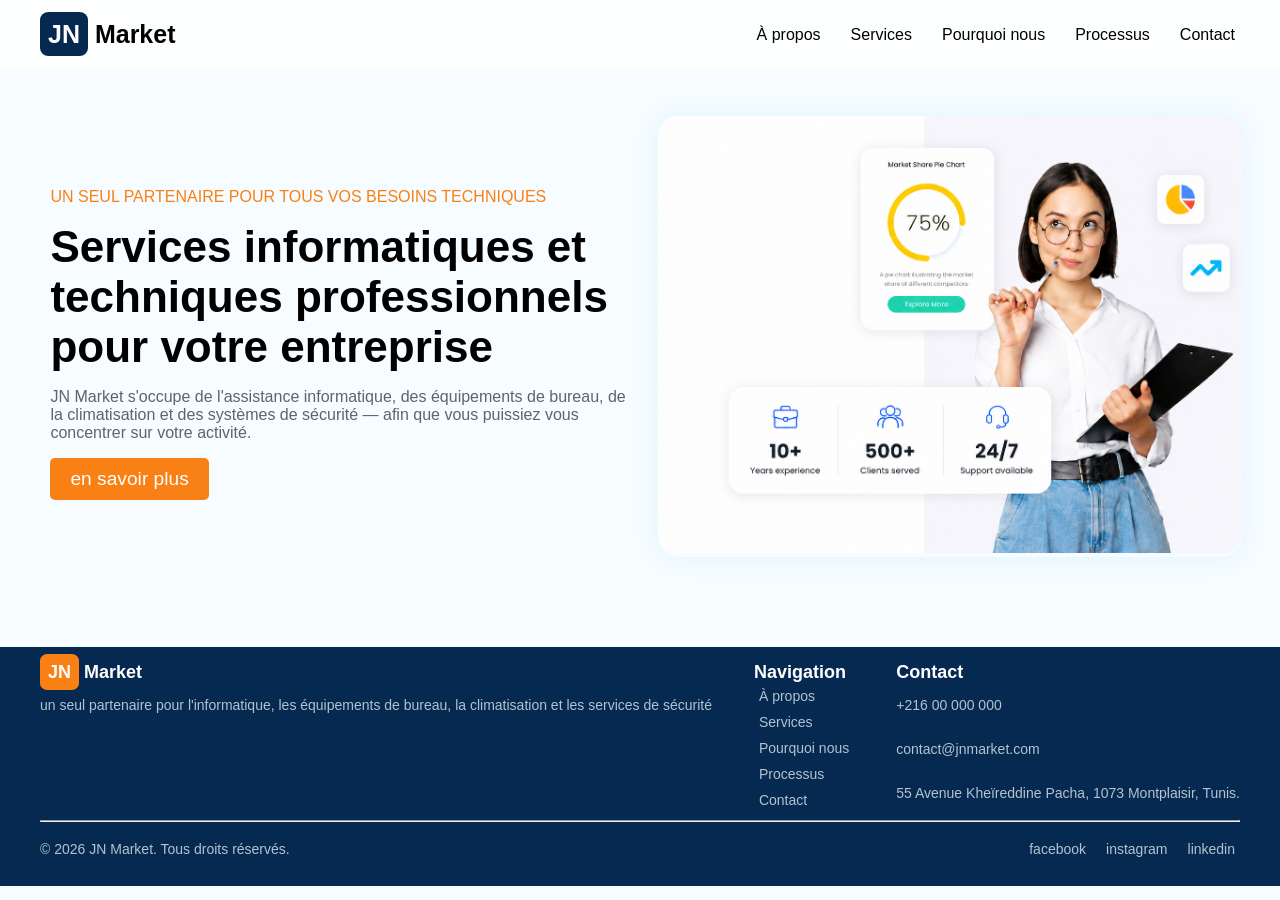
==== index.html @ 64b7090d "Initial commit" ====
<!doctype html>
<html lang="fr">
  <head>
    <meta charset="UTF-8" />
    <meta name="viewport" content="width=device-width, initial-scale=1.0" />
    <title>JN Market</title>
    <link rel="stylesheet" href="css/style.css" />
    <link rel="stylesheet" href="css/responsive.css" />
    <link rel="stylesheet" href="assets/icons/css/uicons-regular-rounded.css" />
  </head>
  <body>
    <header class="site-header">
      <div class="container">
        <h1><span>JN</span> Market</h1>
        <nav>
          <ul>
            <li><a href="#about">À propos</a></li>
            <li><a href="#service">Services</a></li>
            <li><a href="#why">Pourquoi nous</a></li>
            <li><a href="#process">Processus</a></li>
            <li><a href="#contact">Contact</a></li>
          </ul>
        </nav>
        <button
          type="button"
          class="nav-toggle"
          aria-label="Ouvrir le menu"
          aria-expanded="false"
        >
          <span class="fi-rr-menu-burger"></span>
        </button>
      </div>
    </header>

    <section id="page">
      <div id="main-page"></div>
      <div id="sub-pages"></div>
      <div id="popout-form" class="popout"></div>
    </section>

    <footer class="site-footer">
      <div class="container">
        <div>
          <h1><span>JN</span> Market</h1>
          <p>
            un seul partenaire pour l'informatique, les équipements de bureau,
            la climatisation et les services de sécurité
          </p>
        </div>
        <div>
          <h1>Navigation</h1>
          <nav>
            <ul>
              <li><a href="#about">À propos</a></li>
              <li><a href="#service">Services</a></li>
              <li><a href="#why">Pourquoi nous</a></li>
              <li><a href="#process">Processus</a></li>
              <li><a href="#contact">Contact</a></li>
            </ul>
          </nav>
        </div>
        <div>
          <h1>Contact</h1>
          <nav>
            <ul>
              <li><p>+216 00 000 000</p></li>
              <li><p>contact@jnmarket.com</p></li>
              <li>
                <p>55 Avenue Kheïreddine Pacha, 1073 Montplaisir, Tunis.</p>
              </li>
            </ul>
          </nav>
        </div>
      </div>
      <hr />
      <div class="container">
        <p>© 2026 JN Market. Tous droits réservés.</p>
        <nav>
          <ul>
            <li><a href="">facebook</a></li>
            <li><a href="">instagram</a></li>
            <li><a href="">linkedin</a></li>
          </ul>
        </nav>
      </div>
    </footer>
    <script src="js/script.js"></script>

  </body>
</html>
---- css/style.css ----
/* ==================================================== */
/*                    base & utilities                   */
/* ==================================================== */

*,
*::before,
*::after {
  box-sizing: border-box;
}

:root {
  --secondary: #f98014;
  --primary: #052950;
  --text-muted: #5e636d;
  --general-border: 1px solid #d9dfe8;
  --hover-border: 1px solid #5b7191;
  --general-radius: 20px;
  --translate-hover: translateY(-6px);
  --translate-active: translateY(-3px);
  --general-transition: all 0.25s ease;
  --general-shadow: 0 3px 8px rgba(0, 0, 0, 0.3);
}

body {
  margin: 0;
  padding-top: 26px;
  font-family: Verdana, Geneva, Tahoma, sans-serif;
  background-color: #f6fcff;
}

/* a full-width page section */
.page {
  display: flex;
  flex-wrap: wrap-reverse;
  overflow-wrap: anywhere;
  padding: 4% 3%;
  margin: 3% 0;
  gap: 1%;

  & > * {
    flex: 1;
  }
}

/* a stacked text block (used as a section's intro / left column) */
.hero {
  display: flex;
  flex-direction: column;
  justify-content: center;
  align-items: flex-start;
  overflow-wrap: anywhere;
  padding: 2% 1%;

  .number {
    margin: 0;
    font-size: 50px;
    line-height: 1;
    color: #ff921d;
  }

  .subtitle {
    color: var(--secondary);
    text-transform: uppercase;
  }

  .title {
    font-size: 44px;
    margin: 0;
  }

  .description {
    font-size: medium;
    color: var(--text-muted);
  }

  button {
    border: none;
    padding: 10px 20px;
    background-color: #f98014;
    color: #fff;
    border-radius: 5px;
    cursor: pointer;
    font-size: larger;
    width: fit-content;
  }
}

.list {
  display: flex;
  flex-wrap: wrap;

  p {
    display: flex;
    flex-direction: row;
    align-items: center;
    margin: 0;
    padding: 2% 2%;

    span:first-of-type {
      color: var(--secondary);
    }

    span:last-of-type {
      color: var(--primary);
    }
  }
}

/* a square icon badge (48x48 rounded box) */
.icon {
  width: 48px;
  height: 48px;
  border-radius: 14px;
  display: flex;
  justify-content: center;
  align-items: center;
  font-size: 1.2rem;
  grid-row: 1 / 3;
}

/* ==================================================== */
/*                      index.html                      */
/* ==================================================== */

.site-header {
  position: fixed;
  top: 0;
  left: 0;
  right: 0;
  z-index: 1000;
  padding: 0 40px;
  background: rgba(255, 255, 255, 0.8);
  backdrop-filter: blur(8px);
  -webkit-backdrop-filter: blur(8px);

  .container {
    display: flex;
    justify-content: space-between;
    align-items: center;
    padding: 20px 0;
  }

  h1 {
    margin: 0;
    font-size: 25px;
    color: #000;

    span {
      font-size: 25px;
      color: #fff;
      background-color: #052950;
      border-radius: 18%;
      padding: 8px;
    }
  }

  nav {
    ul {
      display: flex;
      gap: 20px;
      list-style: none;
      margin: 0;
      padding: 0;

      li {
        a {
          padding: 5px 5px;
          text-decoration: none;
          display: block;
          color: #000;
        }
      }
    }
  }
}

.site-footer {
  background-color: #052950;
  padding: 15px 40px;

  hr {
    color: #b4c3cf;
    width: 100%;
    margin: 5px 0;
  }

  .container {
    display: flex;
    justify-content: space-between;
    align-items: flex-start;
  }

  h1 {
    margin: 0;
    font-size: 18px;
    color: #ffffff;

    span {
      background-color: #f98014;
      border-radius: 18%;
      padding: 8px;
    }
  }

  p {
    color: #b4c3cf;
    font-size: 14px;
  }

  nav {
    ul {
      list-style: none;
      margin: 0;
      padding: 0;

      li {
        a {
          padding: 5px 5px;
          text-decoration: none;
          display: block;
          color: #b4c3cf;
          font-size: 14px;
        }

        p {
          color: #b4c3cf;
          font-size: 14px;
        }
      }
    }
  }

  /* top row: the links stack vertically */
  .container:first-of-type {
    nav {
      ul {
        display: flex;
        flex-direction: column;
      }
    }
  }

  /* bottom row: the social links sit side by side */
  .container:last-of-type {
    align-items: center;

    nav {
      ul {
        display: flex;
        flex-direction: row;
        gap: 10px;
      }
    }
  }
}

/* ==================================================== */
/*                       home.html                      */
/* ==================================================== */

.home {
  .image {
    box-shadow: 0px 0px 24px #e0f5ff;
    border-radius: var(--general-radius);
    height: auto;
    display: block;

    img {
      border-radius: inherit;
      max-width: 100%;
      height: auto;
    }
  }
}

/* ==================================================== */
/*                      about.html                      */
/* ==================================================== */

.about {
  background-color: #fff;

  .content {
    .list {
      > p {
        flex: 0 0 calc((100% - 10px) / 2);
      }
    }
  }

  .stats {
    display: flex;
    flex-wrap: wrap;
    gap: 10px;

    > div {
      flex: 0 0 calc((100% - 10px) / 2);
    }

    div {
      background-color: #fff;
      border: var(--general-border);
      border-radius: var(--general-radius);
      padding: 0 5%;
      display: flex;
      flex-direction: column;
      justify-content: center;

      h1 {
        font-size: 2.5rem;
        color: var(--primary);
      }

      p {
        font-size: 1.1rem;
        color: var(--text-muted);
      }
    }
  }
}

/* ==================================================== */
/*                     service.html                     */
/* ==================================================== */

.service {
  display: flex;
  flex-direction: column;
  align-items: center;
  height: fit-content;
  padding: 4% 8%;

  .content {
    align-items: center;
  }

  .card-holder {
    display: flex;
    flex-direction: row;
    flex-wrap: wrap;
    gap: 15px;

    > div {
      flex: 0 0 calc((100% - 45px) / 4);
    }

    .card {
      display: grid;
      grid-template-rows: 1fr auto auto;
      background: #fff;
      padding: 2%;
      border: var(--general-border);
      border-radius: var(--general-radius);

      .description {
        display: flex;
        flex-direction: column;

        span {
          color: #eef3f8;
          background: #052950;
        }

        h1 {
          font-size: 18px;
        }

        p {
          color: #5e636d;
          line-height: 1.5;
        }
      }

      hr {
        width: 100%;
        margin: 2rem 0;
        border: none;
        border-top: 1px solid #d9dfe8;
      }

      .list {
        flex-direction: column;
      }
    }
  }
}

/* ==================================================== */
/*                       why.html                       */
/* ==================================================== */

.why {
  background-color: #fff;
  display: flex;
  flex-direction: column;
  flex-wrap: wrap;
  align-items: center;
  height: fit-content;
  padding: 4% 8%;

  .content {
    align-items: center;
  }

  .list {
    flex-direction: row;
    gap: 15px;

    > p {
      flex: 0 0 calc((100% - 45px) / 3);
      border: 1px solid var(--secondary);
      border-radius: var(--general-radius);
      gap: 10px;
    }

    p {
      span:first-of-type {
        background-color: rgba(249, 127, 20, 0.15);
      }
    }
  }
}

/* ==================================================== */
/*                     process.html                     */
/* ==================================================== */

.process {
  background-color: var(--primary);
  display: flex;
  flex-direction: column;
  align-items: center;
  height: fit-content;
  padding: 4% 8%;

  .content {
    align-items: center;

    .title {
      color: #fff;
    }

    .description {
      color: #999999;
    }
  }

  .card-holder {
    display: flex;
    align-items: center stretch;
    justify-content: center;
    flex-wrap: wrap;
    gap: 15px;

    > div {
      flex: 0 0 calc((100% - 45px) / 4);
    }

    div {
      display: flex;
      flex-direction: row;
      flex: 1 1;
      gap: 20px;

      .card {
        padding: 7% 3%;
        background: #1e3f75;
        border: 1px solid #5b7191;
        border-radius: var(--general-radius);
        display: grid;
        grid-template-rows: repeat(3, 0.5fr);

        .number {
          font-weight: bolder;
        }

        .title {
          color: #fff;
        }

        .description {
          color: #999999;
        }
      }

      .arrow {
        align-self: center;
        font-size: 28px;
        color: #ff921d;
      }
    }
  }
}

/* ==================================================== */
/*                     contact.html                     */
/* ==================================================== */

.contact {
  .card-holder {
    flex-direction: column;
    flex: auto 0 calc((100% - 45px) / 3);
    gap: 15px;

    .card {
      display: grid;
      grid-template-columns: 60px 1fr;
      grid-template-rows: auto auto;
      column-gap: 18px;
      padding: 22px;
      border: 1px solid #dfe6ef;
      border-radius: 18px;
      background: #fff;

      span {
        background: #eef3f8;
        color: var(--primary);
      }

      h6 {
        text-transform: uppercase;
        font-size: 0.8rem;
        color: #777;
        margin-bottom: 4px;
      }

      p {
        font-size: 1.1rem;
        font-weight: 600;
        color: #052950;
      }
    }
  }
}

/* ==================================================== */
/*                      form.html                       */
/* ==================================================== */

.popout {
  position: fixed;
  inset: 0;
  display: none;
  justify-content: center;
  align-items: center;
  background: rgba(0, 0, 0, 0.5);
  backdrop-filter: blur(8px);
  -webkit-backdrop-filter: blur(8px);
  z-index: 99999;
  padding: 20px;

  /* opening the popout (js/script.js adds .active) */
  &.active {
    display: flex;
  }

  .form {
    position: relative;
    display: flex;
    flex-direction: column;
    width: 100%;
    max-width: 560px;
    max-height: calc(100vh - 6rem);
    overflow-y: auto;
    padding: 35px;
    background: #fff;
    border: 1px solid #dfe6ef;
    border-radius: 26px;
    box-shadow: 0 10px 30px rgba(0, 0, 0, 0.205);

    .description {
      margin-bottom: 30px;

      h2 {
        font-size: 2rem;
        color: #052950;
        margin-bottom: 8px;
      }

      p {
        color: #777;
      }
    }

    form {
      display: flex;
      flex-direction: column;
      gap: 24px;

      .row {
        display: grid;
        grid-template-columns: 1fr 1fr;
        gap: 18px;
      }

      .input-group {
        display: flex;
        flex-direction: column;
        gap: 10px;

        label {
          font-weight: 600;
          color: #052950;
        }

        span {
          color: #5e636d;
          margin-left: 20px;
          display: none;
        }

        input,
        textarea {
          width: 100%;
          border: 1px solid #d8dee7;
          border-radius: 14px;
          padding: 15px 18px;
          font-size: 1rem;
          outline: none;
          background: #fff;
        }

        textarea {
          resize: vertical;
          min-height: 170px;
        }
        input.right-input,
        textarea.right-input {
          border-color: #007006 !important;
          box-shadow: 0 0 4px 1px rgba(0, 112, 6, 0.35);
        }

        input.wrong-input,
        textarea.wrong-input {
          border: solid 1px rgb(136, 7, 7) !important;
          box-shadow: 0 0 4px 1px rgba(136, 7, 7, 0.35);
        }

        input.missing-input,
        textarea.missing-input {
          border-color: #e0a800 !important;
          box-shadow: 0 0 4px 1px rgba(224, 168, 0, 0.35);
        }

        span.right-result {
          color: #007006 !important;
        }

        span.wrong-result {
          color: #880707 !important;
        }

        span.missing-result {
          color: #b8860b !important;
        }
      }

      .button-group {
        display: flex;
        gap: 15px;
        margin-top: 10px;

        button {
          border: none;
          border-radius: 14px;
          padding: 16px 26px;
          cursor: pointer;
          font-size: 1rem;
          font-weight: 600;
        }

        button[type="submit"] {
          flex: 1;
          background-color: #052950;
          color: #fff;
          display: flex;
          justify-content: center;
          align-items: center;
          gap: 10px;
        }

        button[type="reset"] {
          background: #eef3f8;
          color: #555;
        }
      }

      .form-error {
        margin: 0;
        text-align: center;
        color: #880707;
      }
    }

    /* the X close button */
    .close {
      position: absolute;
      top: 18px;
      right: 18px;
      border: none;
      background: transparent;
      padding: 0;
      cursor: pointer;

      .icon {
        background: #eef3f8;
        color: var(--primary);
      }
    }

    /* success screen (shown after a valid submit) */
    .form-success {
      text-align: center;
      padding: 20px 0;

      span {
        font-size: 3rem;
        color: #007006;
      }

      h3 {
        color: #052950;
        margin: 10px 0 5px;
      }

      p {
        color: #777;
        margin: 0 0 20px;
      }
    }

    .success-close {
      border: none;
      border-radius: 14px;
      padding: 14px 26px;
      background: #eef3f8;
      color: #555;
      font-size: 1rem;
      font-weight: 600;
      cursor: pointer;
    }
  }
}

/* utility: hide any element */
.hidden {
  display: none !important;
}
---- css/responsive.css ----
/* ==================================================== */
/*  animations, transitions & micro-interactions        */
/* ==================================================== */

/* --- page reveal --- */
.page {
  opacity: 0;
  transform: translateY(30px);
  animation: pageAppear 0.6s ease forwards;

  button {
    transition: var(--general-transition);

    &:hover {
      transform: var(--translate-hover);
      box-shadow: var(--general-shadow);

      &:active {
        opacity: 0.7;
        transform: var(--translate-active);
      }
    }
  }
}

@keyframes pageAppear {
  from {
    opacity: 0;
    transform: translateY(30px);
  }

  to {
    opacity: 1;
    transform: translateY(0);
  }
}

@keyframes wrapArrow {
  0% {
    transform: translateX(0);
    opacity: 1;
  }

  45% {
    transform: translateX(20px);
    opacity: 1;
  }

  50% {
    transform: translateX(20px);
    opacity: 0;
  }

  51% {
    transform: translateX(-20px);
    opacity: 0;
  }

  55% {
    opacity: 1;
  }

  100% {
    transform: translateX(0);
    opacity: 1;
  }
}

@keyframes popoutFade {
  from {
    opacity: 0;
  }

  to {
    opacity: 1;
  }
}

@keyframes formPop {
  from {
    opacity: 0;
    transform: translateY(24px) scale(0.95);
  }

  to {
    opacity: 1;
    transform: translateY(0) scale(1);
  }
}

@keyframes popoutFadeOut {
  from {
    opacity: 1;
  }

  to {
    opacity: 0;
  }
}

@keyframes formPopOut {
  from {
    opacity: 1;
    transform: translateY(0) scale(1);
  }

  to {
    opacity: 0;
    transform: translateY(16px) scale(0.96);
  }
}

@keyframes successFadeIn {
  from {
    opacity: 0;
    transform: translateY(10px);
  }

  to {
    opacity: 1;
    transform: translateY(0);
  }
}

/* ==================================================== */
/*                      index.html                      */
/* ==================================================== */

html {
  scroll-behavior: smooth;
}

.site-header {
  transition:
    transform 0.35s ease,
    opacity 0.35s ease;

  &.hide {
    transform: translateY(-100%);
    opacity: 0;
  }

  nav {
    ul {
      li {
        a {
          transition: all 0.3s ease;

          &:hover {
            color: #410dce;
            text-shadow: 0 6px 5px rgba(0, 0, 0, 0.5);
            scale: 1.1;

            &:active {
              color: #2d0c8a;
              scale: 1;
            }
          }
        }
      }
    }
  }
}

.site-footer {
  nav {
    ul {
      li {
        a {
          transition: all 0.3s ease;

          &:hover {
            color: #cfd8e0;
            text-shadow: 0 6px 5px rgba(0, 0, 0, 0.5);
            scale: 1.1;

            &:active {
              color: #96a1ab;
              scale: 1;
            }
          }
        }
      }
    }
  }
}

/* ==================================================== */
/*                       home.html                      */
/* ==================================================== */

.home {
  .button {
    &:has(button:disabled) {
      cursor: not-allowed;
    }

    button {
      &:disabled {
        pointer-events: none;
        cursor: not-allowed;
        opacity: 0.4;
      }
    }
  }
}

/* ==================================================== */
/*                      about.html                      */
/* ==================================================== */

.about {
  .stats {
    div {
      transition: var(--general-transition);

      &:hover {
        transform: var(--translate-hover);
        border: var(--hover-border);
        box-shadow: var(--general-shadow);
      }
    }
  }
}

/* ==================================================== */
/*                     service.html                     */
/* ==================================================== */

.service {
  .card-holder {
    .card {
      transition: var(--general-transition);

      &:hover {
        transform: var(--translate-hover);
        box-shadow: var(--general-shadow);
        border: 1px solid #5b7191;
      }
    }
  }
}

/* ==================================================== */
/*                       why.html                       */
/* ==================================================== */

.why {
  .list {
    p {
      transition: var(--general-transition);

      &:hover {
        transform: var(--translate-hover);
        box-shadow: var(--general-shadow);
        border: 1px solid #5b7191;
      }
    }
  }
}

/* ==================================================== */
/*                     process.html                     */
/* ==================================================== */

.process {
  .card-holder {
    
    > div {
      .arrow {
        &:hover {
          animation: wrapArrow .9s linear; /* plays once per hover */
        }
      }
    }

    .card {
      transition: var(--general-transition);

      &:hover {
        transform: translateX(6px);
        box-shadow: -3px 0px 8px rgba(107, 85, 207, 0.5);
        border: var(--general-border);
      }
    }
  }
}

/* ==================================================== */
/*                     contact.html                     */
/* ==================================================== */

.contact {
  .card-holder {
    .card {
      transition: var(--general-transition);

      &:hover {
        border: var(--hover-border);
        transform: var(--translate-hover);
        box-shadow: var(--general-shadow);
      }
    }
  }
}

/* ==================================================== */
/*                      form popout                     */
/* ==================================================== */

.popout {
  &.active {
    animation: popoutFade 0.3s ease forwards;
  }

  &.active .form {
    animation: formPop 0.4s cubic-bezier(0.16, 1, 0.3, 1);
  }


  &.closing {
    animation: popoutFadeOut 0.3s ease forwards;
  }

  &.closing .form {
    animation: formPopOut 0.3s ease forwards;
  }

  .form {
    form {
      .input-group {
        input,
        textarea {
          transition: 0.25s;

          &:focus {
            border-color: #0f5eb3;
            box-shadow: 0 0 4px 2px rgba(49, 154, 202, 0.15);
            transform: translateY(-4px);
          }
        }

        span {
          transition: all 0.3s ease;
        }
      }

      .button-group {
        button {
          transition: 0.25s;
        }

        button[type="submit"] {
          &:hover {
            background-color: #113f7d;
            box-shadow: 0 4px 10px rgba(0, 0, 0, 0.6);
            transform: translateY(-4px);

            &:active {
              background-color: #1f3b68;
              transform: translateY(-2px);
            }
          }
        }

        button[type="reset"] {
          &:hover {
            background-color: #cccccc;
            color: #3a3a3a;
            box-shadow: 0 4px 10px rgba(0, 0, 0, 0.6);
            transform: translateY(-4px);

            &:active {
              background-color: rgb(219, 219, 219);
              transform: translateY(-2px);
            }
          }
        }
      }
    }

    /* X close button: hover spins the badge */
    .close {
      .icon {
        transition: var(--general-transition);
      }

      &:hover .icon {
        background: #052950;
        color: #fff;
        transform: rotate(90deg);
      }
    }

    .form-success {
      animation: successFadeIn 0.4s ease;
    }

    .success-close {
      transition: var(--general-transition);

      &:hover {
        background: #052950;
        color: #fff;
      }
    }
  }
}

/* ==================================================== */
/*                    responsive                        */
/* ==================================================== */

/* the hamburger button only exists for small screens */
.nav-toggle {
  display: none;
}

/* keep anchor jumps clear of the fixed header */
#home,
#about,
#service,
#why,
#process,
#contact {
  scroll-margin-top: 90px;
}

/* body scroll is locked while the mobile menu is open */
body.menu-open {
  overflow: hidden;
}

/* ---------------------------------------------------- */
/*                  tablets (≤ 992px)                    */
/* ---------------------------------------------------- */

@media (max-width: 992px) {
  .site-header {
    padding: 0 24px;
  }

  .hero {
    .title {
      font-size: 36px;
    }

    .number {
      font-size: 42px;
    }
  }

  .service .card-holder > div {
    flex: 0 0 calc((100% - 15px) / 2);
  }

  .why .list > p {
    flex: 0 0 calc((100% - 15px) / 2);
  }

  .process .card-holder > div {
    flex: 0 0 calc((100% - 15px) / 2);
  }
}

/* ---------------------------------------------------- */
/*                    phones (≤ 768px)                   */
/* ---------------------------------------------------- */

@media (max-width: 768px) {
  /* ---- header + hamburger menu ---- */
  .site-header {
    padding: 0 16px;
  }

  .site-header .container {
    padding: 12px 0;
  }

  .site-header h1,
  .site-header h1 span {
    font-size: 20px;
  }

  .site-header nav {
    position: fixed;
    top: 0;
    right: 0;
    height: 100vh;
    height: 100dvh;
    width: min(78vw, 320px);
    padding: 100px 24px 24px;
    background: #fff;
    box-shadow: -8px 0 30px rgba(0, 0, 0, 0.18);
    transform: translateX(100%);
    visibility: hidden;
    transition:
      transform 0.35s cubic-bezier(0.16, 1, 0.3, 1),
      visibility 0.35s;
    z-index: 1001;

    ul {
      flex-direction: column;
      gap: 6px;

      li {
        a {
          font-size: 1.05rem;
          padding: 14px 12px;
          border-radius: 12px;

          &:hover {
            background: #eef3f8;
            text-shadow: none;
            scale: 1;
          }
        }
      }
    }
  }

  .site-header.nav-open nav {
    transform: translateX(0);
    visibility: visible;
  }

  .nav-toggle {
    display: flex;
    align-items: center;
    justify-content: center;
    width: 44px;
    height: 44px;
    border: none;
    border-radius: 12px;
    background: #eef3f8;
    color: var(--primary);
    font-size: 1.35rem;
    cursor: pointer;
    transition: var(--general-transition);
    touch-action: manipulation;
    -webkit-tap-highlight-color: transparent;
    position: relative;
    z-index: 1002;

    &:hover {
      background: var(--primary);
      color: #fff;
    }
  }

  /* ---- shared page/hero sizing ---- */
  .page {
    padding: 10% 5%;
    margin: 4% 0;
    gap: 22px;

    > * {
      flex: 1 1 100%;
    }
  }

  .hero {
    padding: 1% 0;

    .title {
      font-size: 28px;
    }

    .number {
      font-size: 38px;
    }

    .description {
      font-size: 0.95rem;
    }

    button {
      width: 100%;
      padding: 14px 20px;
      touch-action: manipulation;
    }
  }

  .home .image {
    order: -1;
  }

  /* ---- about ---- */
  .about .content .list > p {
    flex: 1 1 100%;
  }

  .about .stats > div {
    padding: 6%;

    h1 {
      font-size: 2rem;
    }
  }

  /* ---- service ---- */
  .service {
    padding: 10% 5%;

    .card-holder {
      gap: 18px;

      > div {
        flex: 1 1 100%;
      }
    }

    .card {
      padding: 5%;
    }
  }

  /* ---- why ---- */
  .why {
    padding: 10% 5%;

    .list {
      gap: 12px;

      > p {
        flex: 1 1 100%;
      }
    }
  }

  /* ---- process ---- */
  .process {
    padding: 10% 5%;

    .card-holder {
      gap: 12px;

      > div {
        flex: 1 1 100%;
      }

      .arrow {
        transform: rotate(90deg);
      }

      div .card {
        padding: 6% 5%;
      }
    }
  }

  /* ---- contact ---- */
  .contact .card-holder {
    gap: 14px;

    .card {
      padding: 18px;
    }
  }

  /* ---- footer ---- */
  .site-footer {
    padding: 24px 16px;

    .container {
      flex-direction: column;
      gap: 18px;
    }

    .container:last-of-type {
      align-items: center;
      text-align: center;
    }
  }

  /* ---- popout form ---- */
  .popout {
    padding: 10px;
  }

  .popout .form {
    padding: 26px 18px;
    max-height: calc(100vh - 20px);
    max-height: calc(100dvh - 20px);
    border-radius: 20px;

    .description h2 {
      font-size: 1.5rem;
    }

    form {
      .row {
        grid-template-columns: 1fr;
      }

      .button-group {
        flex-direction: column;

        button {
          width: 100%;
        }
      }

      .input-group textarea {
        min-height: 130px;
      }
    }

    .close {
      top: 12px;
      right: 12px;
    }
  }
}
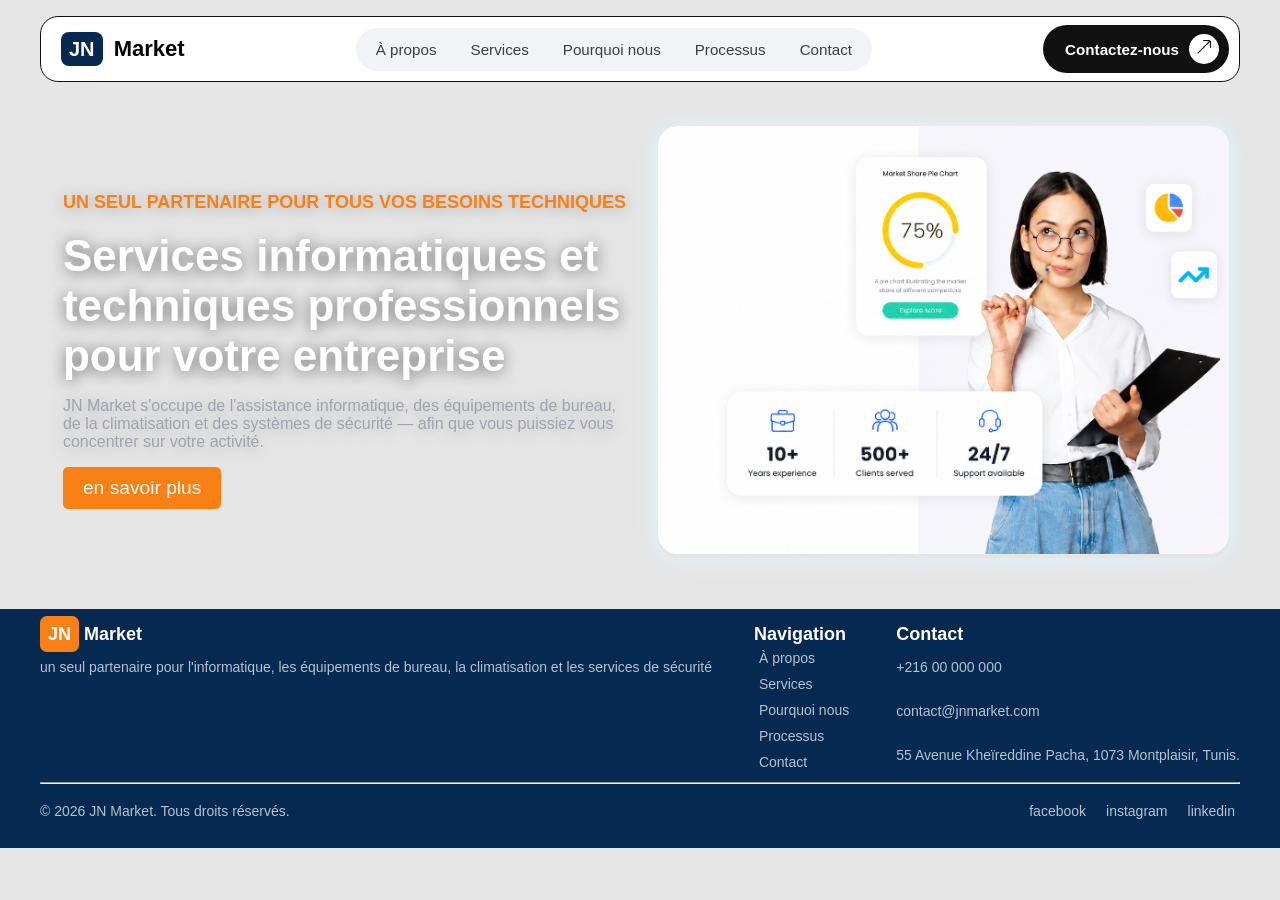
==== commit 48f20e7a: "improved card design and backgroun gradient Co-authored-by: Copilot <223556219+Copilot@users.noreply" ====
--- a/index.html
+++ b/index.html
@@ -9,10 +9,23 @@
     <link rel="stylesheet" href="assets/icons/css/uicons-regular-rounded.css" />
   </head>
   <body>
+    <div class="bg-video-wrap" aria-hidden="true">
+      <video
+        class="bg-video"
+        id="bg-video"
+        muted
+        playsinline
+        preload="auto"
+        tabindex="-1"
+      >
+        <source src="assets/videos/gradient-background.mp4" type="video/mp4" />
+      </video>
+      <div class="bg-veil"></div>
+    </div>
     <header class="site-header">
       <div class="container">
-        <h1><span>JN</span> Market</h1>
-        <nav>
+        <h1 class="brand"><span>JN</span> Market</h1>
+        <nav class="nav-pill">
           <ul>
             <li><a href="#about">À propos</a></li>
             <li><a href="#service">Services</a></li>
@@ -21,14 +34,22 @@
             <li><a href="#contact">Contact</a></li>
           </ul>
         </nav>
-        <button
-          type="button"
-          class="nav-toggle"
-          aria-label="Ouvrir le menu"
-          aria-expanded="false"
-        >
-          <span class="fi-rr-menu-burger"></span>
-        </button>
+        <div class="nav-actions">
+          <button type="button" class="nav-cta" id="nav-cta">
+            Contactez-nous
+            <span class="cta-arrow" aria-hidden="true"
+              ><span class="fi-rr-arrow-up-right"></span
+            ></span>
+          </button>
+          <button
+            type="button"
+            class="nav-toggle"
+            aria-label="Ouvrir le menu"
+            aria-expanded="false"
+          >
+            <span class="fi-rr-menu-burger"></span>
+          </button>
+        </div>
       </div>
     </header>
 
--- a/css/style.css
+++ b/css/style.css
@@ -1,6 +1,4 @@
-/* ==================================================== */
-/*                    base & utilities                   */
-/* ==================================================== */
+/* base */
 
 *,
 *::before,
@@ -11,7 +9,7 @@
 :root {
   --secondary: #f98014;
   --primary: #052950;
-  --text-muted: #5e636d;
+  --text-muted: #9ea3ad;
   --general-border: 1px solid #d9dfe8;
   --hover-border: 1px solid #5b7191;
   --general-radius: 20px;
@@ -19,13 +17,34 @@
   --translate-active: translateY(-3px);
   --general-transition: all 0.25s ease;
   --general-shadow: 0 3px 8px rgba(0, 0, 0, 0.3);
+  --flip-duration: 0.65s;
+  --badge-fade: 0.3s;
 }
 
 body {
   margin: 0;
-  padding-top: 26px;
+  padding-top: 100px;
   font-family: Verdana, Geneva, Tahoma, sans-serif;
-  background-color: #f6fcff;
+}
+
+.bg-video-wrap {
+  position: fixed;
+  inset: 0;
+  z-index: -1;
+  pointer-events: none;
+  overflow: hidden;
+
+  .bg-video {
+    width: 100%;
+    height: 100%;
+    object-fit: cover;
+  }
+
+  .bg-veil {
+    position: absolute;
+    inset: 0;
+    background: rgba(0, 0, 0, 0.1);
+  }
 }
 
 /* a full-width page section */
@@ -33,8 +52,7 @@
   display: flex;
   flex-wrap: wrap-reverse;
   overflow-wrap: anywhere;
-  padding: 4% 3%;
-  margin: 3% 0;
+  padding: 2% 4% 4% 4%;
   gap: 1%;
 
   & > * {
@@ -42,7 +60,7 @@
   }
 }
 
-/* a stacked text block (used as a section's intro / left column) */
+/* section intro text block */
 .hero {
   display: flex;
   flex-direction: column;
@@ -61,16 +79,22 @@
   .subtitle {
     color: var(--secondary);
     text-transform: uppercase;
+    font-weight: 700;
+    text-shadow: 0 2px 16px rgba(0, 0, 0, 0.35);
+    font-size: 18px;
   }
 
   .title {
     font-size: 44px;
     margin: 0;
+    color: #fff;
+    text-shadow: 0 2px 16px rgba(0, 0, 0, 0.55);
   }
 
   .description {
     font-size: medium;
     color: var(--text-muted);
+    text-shadow: 0 2px 16px rgba(0, 0, 0, 0.35);
   }
 
   button {
@@ -106,7 +130,7 @@
   }
 }
 
-/* a square icon badge (48x48 rounded box) */
+/* square icon badge */
 .icon {
   width: 48px;
   height: 48px;
@@ -118,9 +142,7 @@
   grid-row: 1 / 3;
 }
 
-/* ==================================================== */
-/*                      index.html                      */
-/* ==================================================== */
+/* index */
 
 .site-header {
   position: fixed;
@@ -128,48 +150,116 @@
   left: 0;
   right: 0;
   z-index: 1000;
-  padding: 0 40px;
-  background: rgba(255, 255, 255, 0.8);
-  backdrop-filter: blur(8px);
-  -webkit-backdrop-filter: blur(8px);
-
+  padding: 16px 40px;
+  background: transparent;
+
+  /* bordered box: brand | pill nav | CTA (stays white over the video) */
   .container {
     display: flex;
     justify-content: space-between;
     align-items: center;
-    padding: 20px 0;
-  }
-
-  h1 {
+    gap: 24px;
+    padding: 8px 10px 8px 20px;
+    background: #fff;
+    border: 1px solid #111;
+    border-radius: 18px;
+  }
+
+  .brand {
     margin: 0;
-    font-size: 25px;
+    font-size: 22px;
+    font-weight: 700;
     color: #000;
+    white-space: nowrap;
 
     span {
-      font-size: 25px;
+      font-size: 20px;
       color: #fff;
       background-color: #052950;
-      border-radius: 18%;
-      padding: 8px;
-    }
-  }
-
-  nav {
+      border-radius: 8px;
+      padding: 6px 8px;
+      margin-right: 5px;
+    }
+  }
+
+  /* light-gray pill holding the nav links */
+  .nav-pill {
+    display: flex;
+    align-items: center;
+    padding: 4px;
+    background: #f1f3f6;
+    border-radius: 999px;
+
     ul {
       display: flex;
-      gap: 20px;
+      gap: 2px;
       list-style: none;
       margin: 0;
       padding: 0;
 
-      li {
-        a {
-          padding: 5px 5px;
-          text-decoration: none;
-          display: block;
+      li a {
+        display: block;
+        padding: 9px 16px;
+        border-radius: 999px;
+        text-decoration: none;
+        color: #3a3f47;
+        font-size: 0.95rem;
+        font-weight: 500;
+        white-space: nowrap;
+        transition: var(--general-transition);
+
+        /* the active link (current section) looks like it's hovering */
+        &:hover,
+        &.active {
+          background: #fff;
           color: #000;
-        }
-      }
+          box-shadow: 0 2px 8px rgba(0, 0, 0, 0.08);
+        }
+      }
+    }
+  }
+
+  .nav-actions {
+    display: flex;
+    align-items: center;
+    gap: 12px;
+  }
+
+  /* black pill CTA with a white arrow circle */
+  .nav-cta {
+    display: flex;
+    align-items: center;
+    gap: 10px;
+    border: none;
+    padding: 9px 10px 9px 22px;
+    background: #111;
+    color: #fff;
+    font-size: 0.95rem;
+    font-weight: 600;
+    border-radius: 999px;
+    cursor: pointer;
+    transition: var(--general-transition);
+
+    &:hover {
+      background: #333;
+      box-shadow: 0 4px 14px rgba(0, 0, 0, 0.25);
+    }
+
+    .cta-arrow {
+      display: flex;
+      align-items: center;
+      justify-content: center;
+      width: 30px;
+      height: 30px;
+      border-radius: 50%;
+      background: #fff;
+      color: #111;
+      font-size: 0.85rem;
+      transition: transform 0.3s ease;
+    }
+
+    &:hover .cta-arrow {
+      transform: rotate(45deg);
     }
   }
 }
@@ -254,9 +344,7 @@
   }
 }
 
-/* ==================================================== */
-/*                       home.html                      */
-/* ==================================================== */
+/* home */
 
 .home {
   .image {
@@ -273,13 +361,9 @@
   }
 }
 
-/* ==================================================== */
-/*                      about.html                      */
-/* ==================================================== */
+/* about */
 
 .about {
-  background-color: #fff;
-
   .content {
     .list {
       > p {
@@ -319,9 +403,18 @@
   }
 }
 
-/* ==================================================== */
-/*                     service.html                     */
-/* ==================================================== */
+/* card-flip back button: fades in only once the flip (0.65s) has
+   finished, so it never pops in mid-turn */
+@keyframes badge-fade-in {
+  from {
+    opacity: 0;
+  }
+  to {
+    opacity: 1;
+  }
+}
+
+/* service */
 
 .service {
   display: flex;
@@ -344,53 +437,245 @@
       flex: 0 0 calc((100% - 45px) / 4);
     }
 
-    .card {
-      display: grid;
-      grid-template-rows: 1fr auto auto;
-      background: #fff;
-      padding: 2%;
-      border: var(--general-border);
+    /* flat wrapper: gives the 3D depth and takes the hover lift, while
+       the .card inside does the actual 180° rotation. The back arrow
+       button also lives here, outside the rotation, so it stays flat
+       and hoverable in every state. */
+    /* this wrapper's fixed height is what sizes the whole card
+       (.card inside fills it at 100%) */
+    .flip-card {
+      position: relative;
+      height: 600px;
       border-radius: var(--general-radius);
-
-      .description {
+      perspective: 1400px;
+      transition:
+        transform 0.25s ease,
+        box-shadow 0.25s ease;
+
+      /* the card element itself IS the whole panel — the grid that stacks
+         the two faces — and it rotates as one rigid piece: white panel,
+         border and faces all turn together. There is no inner wrapper, so
+         nothing else could appear to rotate. */
+      .card {
+        position: relative;
+        display: grid;
+        width: 100%;
+        height: 100%;
+        background: #fff;
+        border: var(--general-border);
+        border-radius: var(--general-radius);
+        transform-style: preserve-3d;
+        -webkit-transform-style: preserve-3d;
+        transition:
+          transform var(--flip-duration) cubic-bezier(0.4, 0, 0.2, 1),
+          border-color 0.25s ease;
+
+        /* both faces share the same grid cell */
+        .flip-face {
+          grid-area: 1 / 1;
+          display: flex;
+          flex-direction: column;
+          backface-visibility: hidden;
+          -webkit-backface-visibility: hidden;
+        }
+
+        /* front face: image + hover blur + title */
+        .flip-front {
+            position: relative;
+            overflow: hidden;
+            border-radius: var(--general-radius);
+
+            img {
+              border-radius: var(--general-radius);
+              width: 100%;
+              flex: 1;
+              min-height: 0;
+              object-fit: cover;
+              transition:
+                filter 0.4s ease,
+                transform 0.6s ease;
+            }
+
+            /* hover veil */
+            &::after {
+              content: "";
+              position: absolute;
+              inset: 0;
+              background: rgba(5, 41, 80, 0.55);
+              opacity: 0;
+              transition: opacity 0.4s ease;
+            }
+
+            .flip-title {
+              position: absolute;
+              inset: 0;
+              z-index: 1;
+              display: flex;
+              align-items: center;
+              justify-content: center;
+              text-align: center;
+              padding: 18px;
+              opacity: 0;
+              transform: translateY(16px);
+              transition:
+                opacity 0.4s ease,
+                transform 0.4s ease;
+              pointer-events: none;
+
+              h1 {
+                margin: 0;
+                color: #fff;
+                font-size: 1.35rem;
+                text-shadow: 0 2px 14px rgba(0, 0, 0, 0.55);
+              }
+            }
+          }
+
+          /* back face: the original card content */
+          .flip-back {
+            position: relative;
+            transform: rotateY(180deg);
+            -webkit-transform: rotateY(180deg);
+            padding: 6% 7%;
+            overflow-y: auto;
+            border-radius: var(--general-radius);
+
+            /* tighter sizing so the back face fits */
+            .icon {
+              width: 40px;
+              height: 40px;
+              font-size: 1rem;
+            }
+
+            .description {
+              display: flex;
+              flex-direction: column;
+
+              span {
+                color: #eef3f8;
+                background: #052950;
+              }
+
+              h1 {
+                font-size: 18px;
+                margin: 10px 0 0;
+              }
+
+              p {
+                color: #5e636d;
+                line-height: 1.45;
+                margin: 8px 0 0;
+              }
+            }
+
+            hr {
+              width: 100%;
+              margin: 1.2rem 0;
+              border: none;
+              border-top: 1px solid #d9dfe8;
+            }
+
+            .list {
+              flex-direction: column;
+
+              p {
+                padding: 8px 0;
+              }
+            }
+          }
+        }
+
+      /* flip buttons: open (front, bottom-right) / back (bottom-left).
+         Base styles live on the flat wrapper so both the front badge
+         (inside the rotating card) and the back badge (outside it)
+         share them. */
+      .flip-badge {
+        position: absolute;
+        bottom: 14px;
+        width: 42px;
+        height: 42px;
+        border-radius: 50%;
+        border: none;
+        padding: 0;
+        background: var(--primary);
+        color: #fff;
+        z-index: 2;
         display: flex;
-        flex-direction: column;
-
-        span {
-          color: #eef3f8;
-          background: #052950;
-        }
-
-        h1 {
-          font-size: 18px;
-        }
-
-        p {
-          color: #5e636d;
-          line-height: 1.5;
-        }
-      }
-
-      hr {
-        width: 100%;
-        margin: 2rem 0;
-        border: none;
-        border-top: 1px solid #d9dfe8;
-      }
-
-      .list {
-        flex-direction: column;
-      }
-    }
-  }
-}
-
-/* ==================================================== */
-/*                       why.html                       */
-/* ==================================================== */
+        align-items: center;
+        justify-content: center;
+        font-size: 1.05rem;
+        cursor: pointer;
+        box-shadow: 0 4px 12px rgba(0, 0, 0, 0.3);
+        transition:
+          transform 0.3s ease,
+          background 0.25s ease;
+
+        &:hover {
+          background: var(--secondary);
+          transform: scale(1.08);
+        }
+
+        &:focus-visible {
+          outline: 3px solid var(--secondary);
+          outline-offset: 2px;
+        }
+      }
+
+      /* the front button fades in only after the card has flipped back
+         to the front (mirror of the back button). The :not(.flipped)
+         part stops matching while the card is flipped, which restarts
+         the animation on every unflip. */
+      &:not(.flipped) .flip-front .flip-badge {
+        right: 14px;
+        animation: badge-fade-in var(--badge-fade) ease var(--flip-duration) both;
+      }
+
+      /* the back button is a flat child of the wrapper (outside the 3D
+         rotation), shown only while the card is flipped. opacity: 0 is
+         the resting state so the delayed fade-in animation can never
+         flash it at full opacity for a frame while it sets up. */
+      .flip-back-badge {
+        left: 14px;
+        display: none;
+        opacity: 0;
+      }
+
+      /* flipped state: the card itself rotates 180° */
+      &.flipped .card {
+        transform: rotateY(180deg);
+        -webkit-transform: rotateY(180deg);
+      }
+
+      /* the back button fades in only after the flip has finished, so
+         it never appears mid-turn */
+      &.flipped .flip-back-badge {
+        display: flex;
+        animation: badge-fade-in var(--badge-fade) ease var(--flip-duration) both;
+      }
+
+      /* hover on the front face only: blur the image and show the title */
+      &:not(.flipped):hover .flip-front {
+        img {
+          filter: blur(6px) brightness(0.75);
+          transform: scale(1.06);
+        }
+
+        &::after {
+          opacity: 1;
+        }
+
+        .flip-title {
+          opacity: 1;
+          transform: translateY(0);
+        }
+      }
+    }
+  }
+}
+
+/* why */
 
 .why {
-  background-color: #fff;
   display: flex;
   flex-direction: column;
   flex-wrap: wrap;
@@ -408,6 +693,7 @@
 
     > p {
       flex: 0 0 calc((100% - 45px) / 3);
+      background-color: #fff;
       border: 1px solid var(--secondary);
       border-radius: var(--general-radius);
       gap: 10px;
@@ -421,12 +707,9 @@
   }
 }
 
-/* ==================================================== */
-/*                     process.html                     */
-/* ==================================================== */
+/* process */
 
 .process {
-  background-color: var(--primary);
   display: flex;
   flex-direction: column;
   align-items: center;
@@ -435,14 +718,6 @@
 
   .content {
     align-items: center;
-
-    .title {
-      color: #fff;
-    }
-
-    .description {
-      color: #999999;
-    }
   }
 
   .card-holder {
@@ -492,9 +767,7 @@
   }
 }
 
-/* ==================================================== */
-/*                     contact.html                     */
-/* ==================================================== */
+/* contact */
 
 .contact {
   .card-holder {
@@ -533,9 +806,7 @@
   }
 }
 
-/* ==================================================== */
-/*                      form.html                       */
-/* ==================================================== */
+/* form */
 
 .popout {
   position: fixed;
@@ -549,7 +820,7 @@
   z-index: 99999;
   padding: 20px;
 
-  /* opening the popout (js/script.js adds .active) */
+  /* open state */
   &.active {
     display: flex;
   }
@@ -692,7 +963,7 @@
       }
     }
 
-    /* the X close button */
+    /* close button */
     .close {
       position: absolute;
       top: 18px;
@@ -708,7 +979,7 @@
       }
     }
 
-    /* success screen (shown after a valid submit) */
+    /* success screen */
     .form-success {
       text-align: center;
       padding: 20px 0;
--- a/css/responsive.css
+++ b/css/responsive.css
@@ -1,6 +1,4 @@
-/* ==================================================== */
-/*  animations, transitions & micro-interactions        */
-/* ==================================================== */
+/* animations & transitions */
 
 /* --- page reveal --- */
 .page {
@@ -122,9 +120,7 @@
   }
 }
 
-/* ==================================================== */
-/*                      index.html                      */
-/* ==================================================== */
+/* index */
 
 html {
   scroll-behavior: smooth;
@@ -138,27 +134,6 @@
   &.hide {
     transform: translateY(-100%);
     opacity: 0;
-  }
-
-  nav {
-    ul {
-      li {
-        a {
-          transition: all 0.3s ease;
-
-          &:hover {
-            color: #410dce;
-            text-shadow: 0 6px 5px rgba(0, 0, 0, 0.5);
-            scale: 1.1;
-
-            &:active {
-              color: #2d0c8a;
-              scale: 1;
-            }
-          }
-        }
-      }
-    }
   }
 }
 
@@ -185,9 +160,7 @@
   }
 }
 
-/* ==================================================== */
-/*                       home.html                      */
-/* ==================================================== */
+/* home */
 
 .home {
   .button {
@@ -205,9 +178,7 @@
   }
 }
 
-/* ==================================================== */
-/*                      about.html                      */
-/* ==================================================== */
+/* about */
 
 .about {
   .stats {
@@ -223,13 +194,31 @@
   }
 }
 
-/* ==================================================== */
-/*                     service.html                     */
-/* ==================================================== */
+/* service */
 
 .service {
   .card-holder {
-    .card {
+    .flip-card {
+      /* lift on hover, in both flipped and unflipped states (the wrapper
+         never rotates, so this transform never fights the flip) */
+      &:hover {
+        transform: translateY(-6px);
+        box-shadow: var(--general-shadow);
+      }
+
+      /* the panel's border lives on the rotating .card */
+      &:hover .card {
+        border-color: #5b7191;
+      }
+    }
+  }
+}
+
+/* why */
+
+.why {
+  .list {
+    p {
       transition: var(--general-transition);
 
       &:hover {
@@ -241,27 +230,7 @@
   }
 }
 
-/* ==================================================== */
-/*                       why.html                       */
-/* ==================================================== */
-
-.why {
-  .list {
-    p {
-      transition: var(--general-transition);
-
-      &:hover {
-        transform: var(--translate-hover);
-        box-shadow: var(--general-shadow);
-        border: 1px solid #5b7191;
-      }
-    }
-  }
-}
-
-/* ==================================================== */
-/*                     process.html                     */
-/* ==================================================== */
+/* process */
 
 .process {
   .card-holder {
@@ -269,7 +238,7 @@
     > div {
       .arrow {
         &:hover {
-          animation: wrapArrow .9s linear; /* plays once per hover */
+          animation: wrapArrow .9s linear;
         }
       }
     }
@@ -286,9 +255,7 @@
   }
 }
 
-/* ==================================================== */
-/*                     contact.html                     */
-/* ==================================================== */
+/* contact */
 
 .contact {
   .card-holder {
@@ -304,9 +271,7 @@
   }
 }
 
-/* ==================================================== */
-/*                      form popout                     */
-/* ==================================================== */
+/* form popout */
 
 .popout {
   &.active {
@@ -404,6 +369,31 @@
         color: #fff;
       }
     }
+  }
+}
+
+/* reduced motion */
+
+@media (prefers-reduced-motion: reduce) {
+  .page,
+  .site-header,
+  .service .card-holder .flip-card,
+  .service .card-holder .card,
+  .service .flip-front img,
+  .service .card-holder .flip-badge {
+    animation: none;
+    transition: none;
+  }
+
+  .bg-video-wrap {
+    display: none;
+  }
+
+  /* with animations off, the back button's resting opacity (0) would
+     keep it invisible, so it must simply show while the card is flipped */
+  .service .card-holder .flip-card.flipped .flip-back-badge {
+    opacity: 1;
+    animation: none;
   }
 }
 
@@ -437,7 +427,7 @@
 
 @media (max-width: 992px) {
   .site-header {
-    padding: 0 24px;
+    padding: 14px 24px;
   }
 
   .hero {
@@ -469,17 +459,31 @@
 
 @media (max-width: 768px) {
   /* ---- header + hamburger menu ---- */
+  body {
+    padding-top: 72px;
+  }
+
   .site-header {
-    padding: 0 16px;
+    padding: 10px 16px;
   }
 
   .site-header .container {
-    padding: 12px 0;
+    padding: 6px 8px 6px 12px;
+    border-radius: 14px;
   }
 
   .site-header h1,
   .site-header h1 span {
-    font-size: 20px;
+    font-size: 18px;
+  }
+
+  /* the pill becomes the slide-in drawer; drop the CTA on small screens */
+  .site-header nav {
+    border-radius: 0;
+  }
+
+  .site-header .nav-cta {
+    display: none;
   }
 
   .site-header nav {
@@ -509,8 +513,10 @@
           padding: 14px 12px;
           border-radius: 12px;
 
-          &:hover {
+          &:hover,
+          &.active {
             background: #eef3f8;
+            box-shadow: none;
             text-shadow: none;
             scale: 1;
           }
@@ -609,10 +615,6 @@
         flex: 1 1 100%;
       }
     }
-
-    .card {
-      padding: 5%;
-    }
   }
 
   /* ---- why ---- */
@@ -676,6 +678,21 @@
   /* ---- popout form ---- */
   .popout {
     padding: 10px;
+  }
+
+  /* service flip cards */
+  .service .card-holder .flip-card .flip-badge {
+    width: 38px;
+    height: 38px;
+    bottom: 12px;
+  }
+
+  .service .card-holder .flip-card .flip-front .flip-badge {
+    right: 12px;
+  }
+
+  .service .card-holder .flip-card .flip-back-badge {
+    left: 12px;
   }
 
   .popout .form {
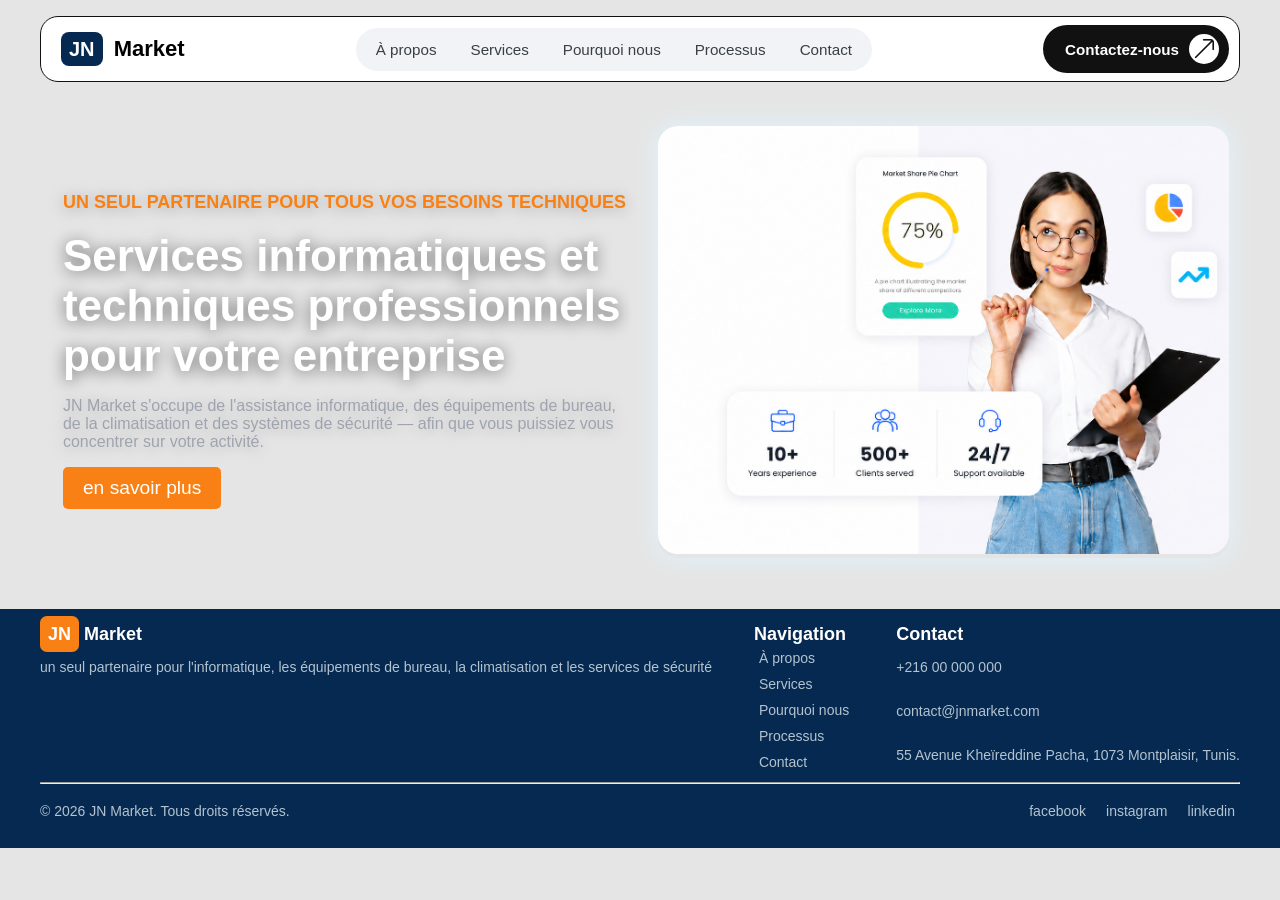
==== commit a68a5894: "added nav link page revealing, and shadows for the cards and list" ====
--- a/index.html
+++ b/index.html
@@ -4,11 +4,12 @@
     <meta charset="UTF-8" />
     <meta name="viewport" content="width=device-width, initial-scale=1.0" />
     <title>JN Market</title>
-    <link rel="stylesheet" href="css/style.css" />
-    <link rel="stylesheet" href="css/responsive.css" />
-    <link rel="stylesheet" href="assets/icons/css/uicons-regular-rounded.css" />
+    <!-- bump the ?v= version after editing any css file so browsers re-download it -->
+    <link rel="stylesheet" href="css/style.css?v=6" />
+    <link rel="stylesheet" href="css/responsive.css?v=6" />
+    <link rel="stylesheet" href="assets/icons/css/uicons-regular-rounded.css?v=6" />
   </head>
-  <body>
+  <body lazy-load>
     <div class="bg-video-wrap" aria-hidden="true">
       <video
         class="bg-video"
@@ -38,7 +39,7 @@
           <button type="button" class="nav-cta" id="nav-cta">
             Contactez-nous
             <span class="cta-arrow" aria-hidden="true"
-              ><span class="fi-rr-arrow-up-right"></span
+              ><span class="fi-rr-arrow-up-right icon"></span
             ></span>
           </button>
           <button
--- a/css/style.css
+++ b/css/style.css
@@ -17,6 +17,9 @@
   --translate-active: translateY(-3px);
   --general-transition: all 0.25s ease;
   --general-shadow: 0 3px 8px rgba(0, 0, 0, 0.3);
+  /* soft white glow behind cards/lists; strengthens on hover */
+  --white-shadow: 0 0 22px rgba(255, 255, 255, 0.2);
+  --white-shadow-hover: 0 0 32px rgba(255, 255, 255, 0.45);
   --flip-duration: 0.65s;
   --badge-fade: 0.3s;
 }
@@ -385,6 +388,7 @@
       background-color: #fff;
       border: var(--general-border);
       border-radius: var(--general-radius);
+      box-shadow: var(--white-shadow);
       padding: 0 5%;
       display: flex;
       flex-direction: column;
@@ -448,6 +452,7 @@
       height: 600px;
       border-radius: var(--general-radius);
       perspective: 1400px;
+      box-shadow: var(--white-shadow);
       transition:
         transform 0.25s ease,
         box-shadow 0.25s ease;
@@ -621,12 +626,19 @@
         }
       }
 
+      /* the front button sits bottom-right in EVERY state: its position
+         must not depend on the flip, or the instant the flip starts it
+         would lose its right-anchor and jump to its static position
+         (bottom-left) mid-rotation — the desktop-only glitch. */
+      .flip-front .flip-badge {
+        right: 14px;
+      }
+
       /* the front button fades in only after the card has flipped back
          to the front (mirror of the back button). The :not(.flipped)
          part stops matching while the card is flipped, which restarts
          the animation on every unflip. */
       &:not(.flipped) .flip-front .flip-badge {
-        right: 14px;
         animation: badge-fade-in var(--badge-fade) ease var(--flip-duration) both;
       }
 
@@ -696,6 +708,7 @@
       background-color: #fff;
       border: 1px solid var(--secondary);
       border-radius: var(--general-radius);
+      box-shadow: var(--white-shadow);
       gap: 10px;
     }
 
@@ -742,6 +755,7 @@
         background: #1e3f75;
         border: 1px solid #5b7191;
         border-radius: var(--general-radius);
+        box-shadow: var(--white-shadow);
         display: grid;
         grid-template-rows: repeat(3, 0.5fr);
 
@@ -784,6 +798,7 @@
       border: 1px solid #dfe6ef;
       border-radius: 18px;
       background: #fff;
+      box-shadow: var(--white-shadow);
 
       span {
         background: #eef3f8;
--- a/css/responsive.css
+++ b/css/responsive.css
@@ -188,7 +188,7 @@
       &:hover {
         transform: var(--translate-hover);
         border: var(--hover-border);
-        box-shadow: var(--general-shadow);
+        box-shadow: var(--white-shadow-hover);
       }
     }
   }
@@ -203,7 +203,7 @@
          never rotates, so this transform never fights the flip) */
       &:hover {
         transform: translateY(-6px);
-        box-shadow: var(--general-shadow);
+        box-shadow: var(--white-shadow-hover);
       }
 
       /* the panel's border lives on the rotating .card */
@@ -223,7 +223,7 @@
 
       &:hover {
         transform: var(--translate-hover);
-        box-shadow: var(--general-shadow);
+        box-shadow: var(--white-shadow-hover);
         border: 1px solid #5b7191;
       }
     }
@@ -248,7 +248,7 @@
 
       &:hover {
         transform: translateX(6px);
-        box-shadow: -3px 0px 8px rgba(107, 85, 207, 0.5);
+        box-shadow: var(--white-shadow-hover);
         border: var(--general-border);
       }
     }
@@ -265,7 +265,7 @@
       &:hover {
         border: var(--hover-border);
         transform: var(--translate-hover);
-        box-shadow: var(--general-shadow);
+        box-shadow: var(--white-shadow-hover);
       }
     }
   }
@@ -686,7 +686,7 @@
     height: 38px;
     bottom: 12px;
   }
-
+  
   .service .card-holder .flip-card .flip-front .flip-badge {
     right: 12px;
   }
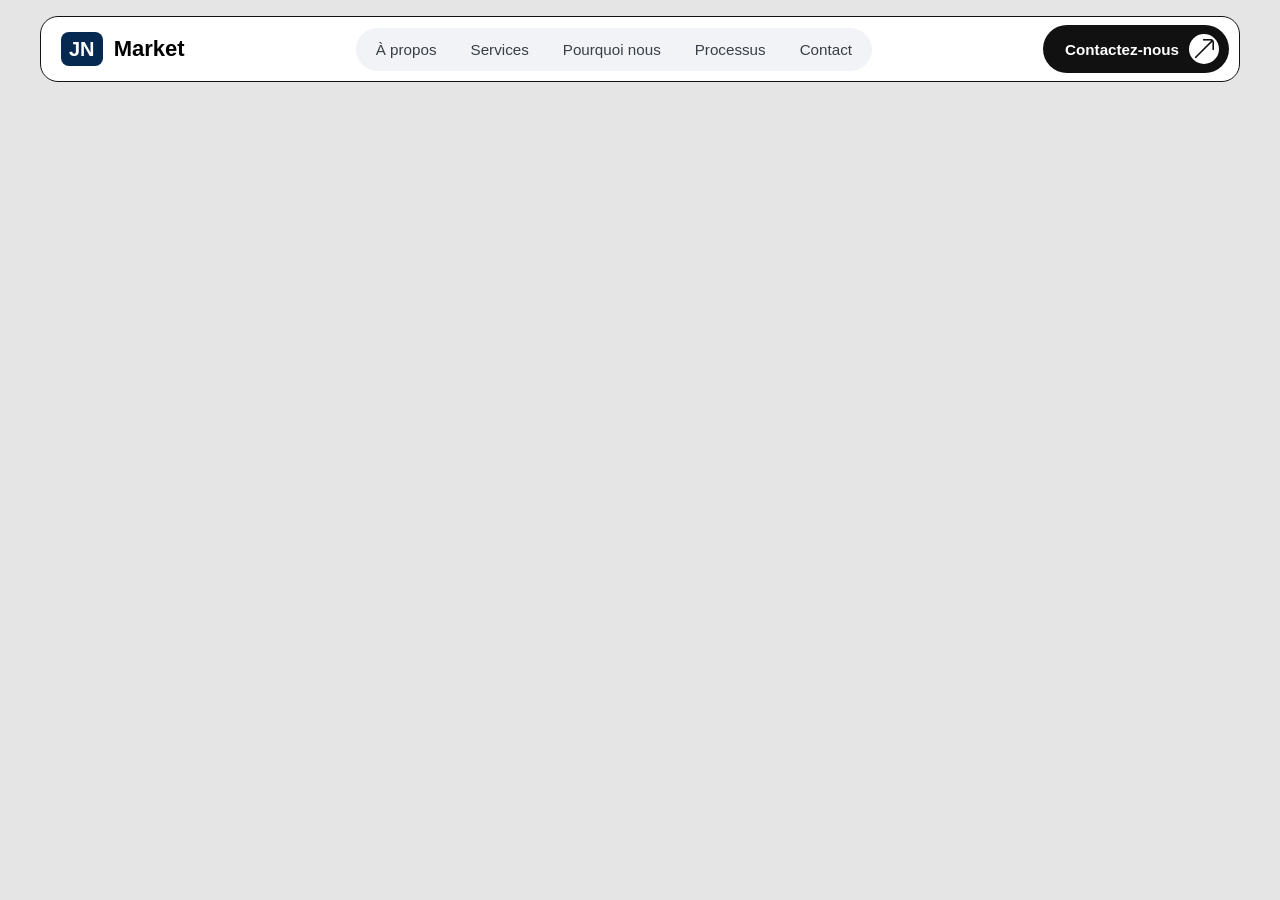
==== commit 7cfbea0c: "added nav link page revealing, and shadows for the cards and list" ====
--- a/index.html
+++ b/index.html
@@ -9,7 +9,7 @@
     <link rel="stylesheet" href="css/responsive.css?v=6" />
     <link rel="stylesheet" href="assets/icons/css/uicons-regular-rounded.css?v=6" />
   </head>
-  <body lazy-load>
+  <body>
     <div class="bg-video-wrap" aria-hidden="true">
       <video
         class="bg-video"
--- a/css/style.css
+++ b/css/style.css
@@ -371,6 +371,10 @@
     .list {
       > p {
         flex: 0 0 calc((100% - 10px) / 2);
+        span:last-of-type {
+          color: #fff;
+          text-shadow: 0 2px 16px rgba(0, 0, 0, 0.35);
+        }
       }
     }
   }
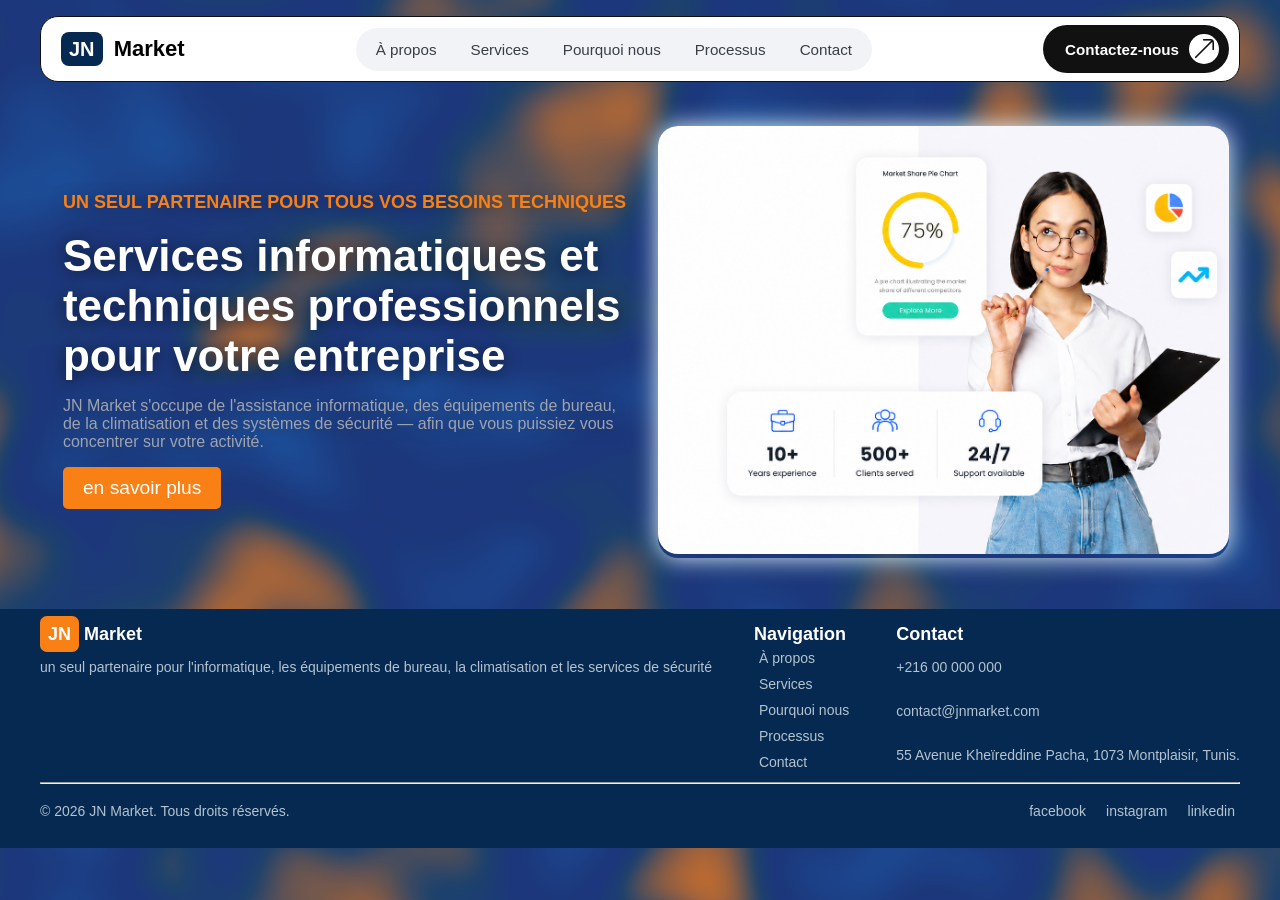
==== commit 2972c9b4: "new stuff" ====
--- a/index.html
+++ b/index.html
@@ -5,22 +5,19 @@
     <meta name="viewport" content="width=device-width, initial-scale=1.0" />
     <title>JN Market</title>
     <!-- bump the ?v= version after editing any css file so browsers re-download it -->
-    <link rel="stylesheet" href="css/style.css?v=6" />
-    <link rel="stylesheet" href="css/responsive.css?v=6" />
-    <link rel="stylesheet" href="assets/icons/css/uicons-regular-rounded.css?v=6" />
+    <link rel="stylesheet" href="css/style.css?v=10" />
+    <link rel="stylesheet" href="css/responsive.css?v=10" />
+    <link rel="stylesheet" href="assets/icons/css/uicons-regular-rounded.css?v=10" />
   </head>
   <body>
-    <div class="bg-video-wrap" aria-hidden="true">
-      <video
-        class="bg-video"
-        id="bg-video"
-        muted
-        playsinline
-        preload="auto"
-        tabindex="-1"
-      >
-        <source src="assets/videos/gradient-background.mp4" type="video/mp4" />
-      </video>
+    <div class="bg-image-wrap" aria-hidden="true">
+      <img
+        class="bg-image"
+        id="bg-image"
+        src="assets/images/background.png"
+        alt=""
+        draggable="false"
+      />
       <div class="bg-veil"></div>
     </div>
     <header class="site-header">
--- a/css/style.css
+++ b/css/style.css
@@ -30,23 +30,49 @@
   font-family: Verdana, Geneva, Tahoma, sans-serif;
 }
 
-.bg-video-wrap {
+/* full-screen background image (replaces the old background video). The
+   image is oversized with a slight blur and slowly drifts behind the
+   content, so the background feels alive without any video file. */
+.bg-image-wrap {
   position: fixed;
   inset: 0;
   z-index: -1;
   pointer-events: none;
   overflow: hidden;
-
-  .bg-video {
-    width: 100%;
-    height: 100%;
+  /* fallback while (or if) the image isn't there yet: keep the white
+     hero text readable instead of a blank white page */
+  background: #052950;
+
+  .bg-image {
+    position: absolute;
+    /* extra bleed so the drift can travel far without exposing edges */
+    inset: -10%;
+    width: 120%;
+    height: 120%;
     object-fit: cover;
+    filter: blur(3px);
+    will-change: transform;
+    animation: bg-drift 18s ease-in-out infinite alternate;
   }
 
   .bg-veil {
     position: absolute;
     inset: 0;
-    background: rgba(0, 0, 0, 0.1);
+    /* white wash: lightens the image slightly so content pops */
+    background: rgba(184, 184, 184, 0.15);
+  }
+}
+
+/* pan + zoom (Ken Burns): the background visibly glides sideways and
+   slightly upward while slowly zooming in, then reverses. The bleed
+   from inset/width keeps the edges hidden at every point of the drift. */
+@keyframes bg-drift {
+  from {
+    transform: scale(1.05) translate(0, 0);
+  }
+
+  to {
+    transform: scale(1.1) translate(-6%, -2%);
   }
 }
 
--- a/css/responsive.css
+++ b/css/responsive.css
@@ -118,6 +118,25 @@
     opacity: 1;
     transform: translateY(0);
   }
+}
+
+/* scroll-triggered card reveal: cards stay hidden until their section
+   scrolls into view, then fade + slide in once (classes are added by
+   JS, so no-JS / reduced-motion visitors see them plainly) */
+.reveal {
+  opacity: 0;
+  transition:
+    opacity 0.7s ease,
+    transform 0.7s ease;
+}
+
+.reveal-up {
+  transform: translateY(40px);
+}
+
+.reveal.revealed {
+  opacity: 1;
+  transform: none;
 }
 
 /* index */
@@ -385,8 +404,10 @@
     transition: none;
   }
 
-  .bg-video-wrap {
-    display: none;
+  /* the background image is fine under reduced motion — just freeze
+     its drift so nothing moves */
+  .bg-image {
+    animation: none;
   }
 
   /* with animations off, the back button's resting opacity (0) would
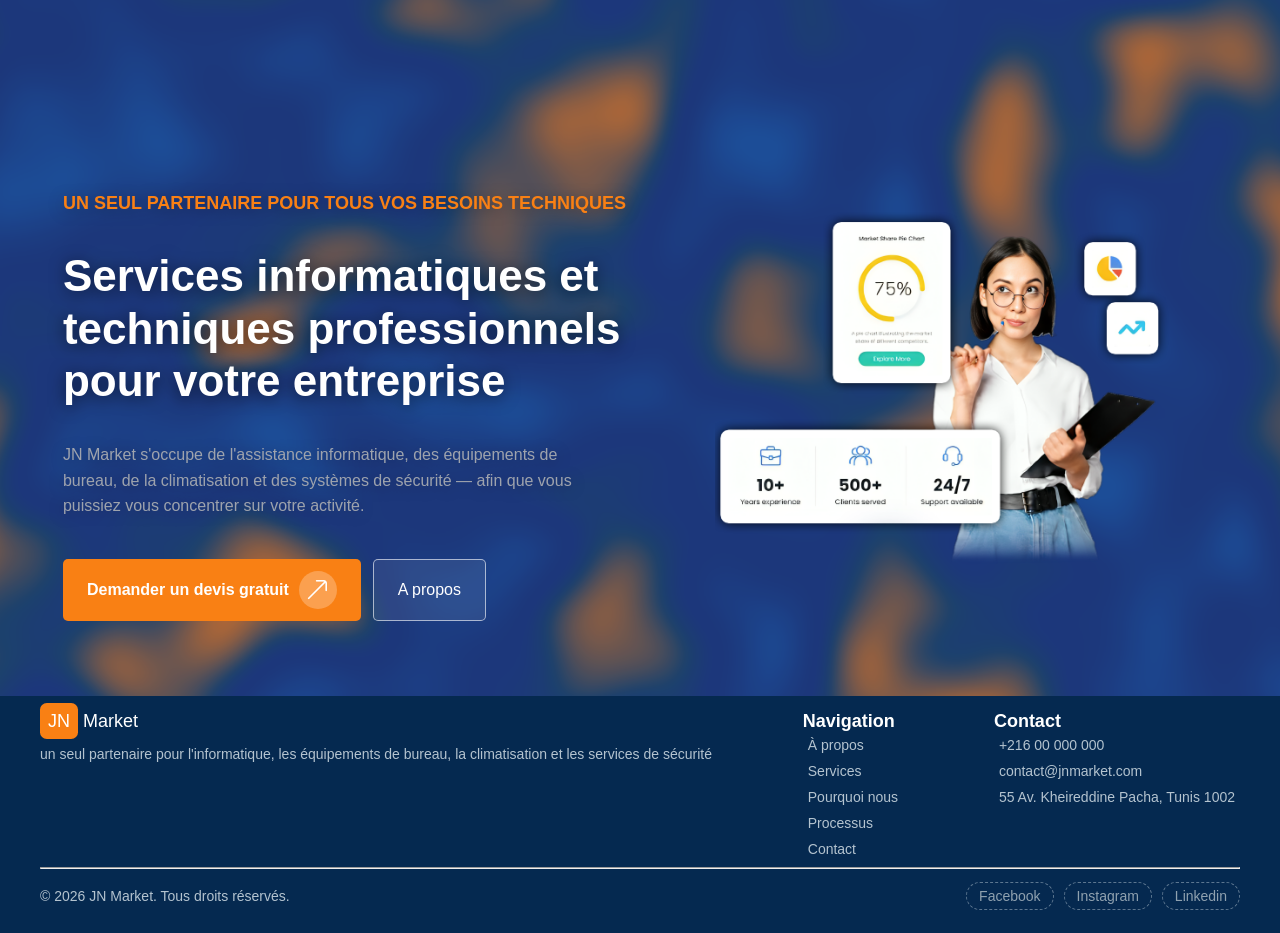
==== commit 206c0637: "major UI improvment" ====
--- a/index.html
+++ b/index.html
@@ -3,13 +3,57 @@
   <head>
     <meta charset="UTF-8" />
     <meta name="viewport" content="width=device-width, initial-scale=1.0" />
-    <title>JN Market</title>
+    <title>JN Market — Services informatiques & techniques à Tunis</title>
+    <meta
+      name="description"
+      content="Assistance informatique, équipements de bureau, climatisation et systèmes de sécurité à Tunis — pour entreprises, bureaux, écoles, hôtels et particuliers."
+    />
+    <!-- Open Graph (Facebook, WhatsApp, LinkedIn…) -->
+    <meta property="og:type" content="website" />
+    <meta property="og:locale" content="fr_FR" />
+    <meta property="og:site_name" content="JN Market" />
+    <meta
+      property="og:title"
+      content="JN Market — Services informatiques & techniques à Tunis"
+    />
+    <meta
+      property="og:description"
+      content="Assistance informatique, équipements de bureau, climatisation et systèmes de sécurité à Tunis — pour entreprises, bureaux, écoles, hôtels et particuliers."
+    />
+    <meta property="og:image" content="assets/images/analytics.png" />
+    <meta property="og:image:width" content="2100" />
+    <meta property="og:image:height" content="2100" />
+    <!-- replace og:url with the real domain once it exists:
+         <meta property="og:url" content="https://www.votre-domaine.com/" /> -->
+    <meta name="theme-color" content="#052950" />
+    <link rel="icon" type="image/svg+xml" href="assets/favicon.svg" />
+    <!-- structured data: real business info from the site; phone/email are the
+         currently published values — swap in the real ones when available -->
+    <script type="application/ld+json">
+      {
+        "@context": "https://schema.org",
+        "@type": "LocalBusiness",
+        "name": "JN Market",
+        "description": "Assistance informatique, équipements de bureau, climatisation et systèmes de sécurité pour entreprises, bureaux, écoles, hôtels et particuliers.",
+        "image": "assets/images/analytics.png",
+        "address": {
+          "@type": "PostalAddress",
+          "streetAddress": "55 Av. Kheireddine Pacha",
+          "addressLocality": "Tunis",
+          "postalCode": "1002",
+          "addressCountry": "TN"
+        },
+        "telephone": "+216 00 000 000",
+        "email": "contact@jnmarket.com"
+      }
+    </script>
     <!-- bump the ?v= version after editing any css file so browsers re-download it -->
-    <link rel="stylesheet" href="css/style.css?v=10" />
-    <link rel="stylesheet" href="css/responsive.css?v=10" />
-    <link rel="stylesheet" href="assets/icons/css/uicons-regular-rounded.css?v=10" />
+    <link rel="stylesheet" href="css/style.css?v=27" />
+    <link rel="stylesheet" href="css/responsive.css?v=23" />
+    <link rel="stylesheet" href="assets/icons/css/uicons-regular-rounded.css?v=23" />
   </head>
   <body>
+    <a class="skip-link" href="#page">Aller au contenu</a>
     <div class="bg-image-wrap" aria-hidden="true">
       <img
         class="bg-image"
@@ -23,7 +67,8 @@
     <header class="site-header">
       <div class="container">
         <h1 class="brand"><span>JN</span> Market</h1>
-        <nav class="nav-pill">
+        <nav class="nav-pill" aria-label="Menu principal">
+          <p class="nav-drawer-title">Menu</p>
           <ul>
             <li><a href="#about">À propos</a></li>
             <li><a href="#service">Services</a></li>
@@ -41,6 +86,14 @@
           </button>
           <button
             type="button"
+            class="nav-phone"
+            id="nav-phone"
+            aria-label="Contactez-nous"
+          >
+            <span class="fi-rr-phone-call" aria-hidden="true"></span>
+          </button>
+          <button
+            type="button"
             class="nav-toggle"
             aria-label="Ouvrir le menu"
             aria-expanded="false"
@@ -51,23 +104,30 @@
       </div>
     </header>
 
-    <section id="page">
+    <main id="page" tabindex="-1">
       <div id="main-page"></div>
       <div id="sub-pages"></div>
-      <div id="popout-form" class="popout"></div>
-    </section>
+      <div
+        id="popout-form"
+        class="popout"
+        role="dialog"
+        aria-modal="true"
+        aria-labelledby="form-title"
+        aria-describedby="form-desc"
+      ></div>
+    </main>
 
     <footer class="site-footer">
       <div class="container">
         <div>
-          <h1><span>JN</span> Market</h1>
+          <p class="brand"><span>JN</span> Market</p>
           <p>
             un seul partenaire pour l'informatique, les équipements de bureau,
             la climatisation et les services de sécurité
           </p>
         </div>
         <div>
-          <h1>Navigation</h1>
+          <h2>Navigation</h2>
           <nav>
             <ul>
               <li><a href="#about">À propos</a></li>
@@ -79,13 +139,18 @@
           </nav>
         </div>
         <div>
-          <h1>Contact</h1>
+          <h2>Contact</h2>
           <nav>
             <ul>
-              <li><p>+216 00 000 000</p></li>
-              <li><p>contact@jnmarket.com</p></li>
+              <li><a href="tel:+21600000000">+216 00 000 000</a></li>
+              <li><a href="mailto:contact@jnmarket.com">contact@jnmarket.com</a></li>
               <li>
-                <p>55 Avenue Kheïreddine Pacha, 1073 Montplaisir, Tunis.</p>
+                <a
+                  href="https://www.google.com/maps/search/?api=1&query=55+Av.+Kheireddine+Pacha%2C+Tunis+1002"
+                  target="_blank"
+                  rel="noopener"
+                  >55 Av. Kheireddine Pacha, Tunis 1002</a
+                >
               </li>
             </ul>
           </nav>
@@ -94,16 +159,24 @@
       <hr />
       <div class="container">
         <p>© 2026 JN Market. Tous droits réservés.</p>
-        <nav>
+        <!-- Réseaux sociaux : remplacer par les vraies URLs des profils
+             quand elles seront fournies (aucune URL inventée) -->
+        <nav aria-label="Réseaux sociaux">
           <ul>
-            <li><a href="">facebook</a></li>
-            <li><a href="">instagram</a></li>
-            <li><a href="">linkedin</a></li>
+            <li>
+              <span class="social-link" title="Profil à venir">facebook</span>
+            </li>
+            <li>
+              <span class="social-link" title="Profil à venir">instagram</span>
+            </li>
+            <li>
+              <span class="social-link" title="Profil à venir">linkedin</span>
+            </li>
           </ul>
         </nav>
       </div>
     </footer>
-    <script src="js/script.js"></script>
+    <script src="js/script.js?v=28"></script>
 
   </body>
 </html>
--- a/css/style.css
+++ b/css/style.css
@@ -1,10 +1,16 @@
-/* base */
+/* ============================================================
+   GLOBAL / RESET
+   ============================================================ */
 
 *,
 *::before,
 *::after {
   box-sizing: border-box;
 }
+
+/* ============================================================
+   VARIABLES
+   ============================================================ */
 
 :root {
   --secondary: #f98014;
@@ -15,7 +21,10 @@
   --general-radius: 20px;
   --translate-hover: translateY(-6px);
   --translate-active: translateY(-3px);
-  --general-transition: all 0.25s ease;
+  /* only visual props — animating `all` can force layout/paint work;
+     each needs its own duration (commas split transitions, and a
+     property without a duration falls back to 0s) */
+  --general-transition: transform 0.25s ease, background-color 0.25s ease, color 0.25s ease, border-color 0.25s ease, box-shadow 0.25s ease, opacity 0.25s ease, text-decoration-color 0.25s ease;
   --general-shadow: 0 3px 8px rgba(0, 0, 0, 0.3);
   /* soft white glow behind cards/lists; strengthens on hover */
   --white-shadow: 0 0 22px rgba(255, 255, 255, 0.2);
@@ -24,11 +33,39 @@
   --badge-fade: 0.3s;
 }
 
+/* skip-to-content link: hidden until focused (keyboard users) */
+.skip-link {
+  position: absolute;
+  top: -100px;
+  left: 16px;
+  z-index: 1000;
+  padding: 10px 18px;
+  background: var(--primary);
+  color: #fff;
+  border-radius: 8px;
+  text-decoration: none;
+  transition: top 0.2s ease;
+
+  &:focus-visible {
+    top: 12px;
+  }
+}
+
+/* visible focus ring for every interactive element (keyboard nav) */
+:focus-visible {
+  outline: 2px solid var(--secondary);
+  outline-offset: 2px;
+}
+
 body {
   margin: 0;
   padding-top: 100px;
   font-family: Verdana, Geneva, Tahoma, sans-serif;
 }
+
+/* ============================================================
+   BACKGROUND
+   ============================================================ */
 
 /* full-screen background image (replaces the old background video). The
    image is oversized with a slight blur and slowly drifts behind the
@@ -76,12 +113,18 @@
   }
 }
 
+/* ============================================================
+   SHARED / UTILITIES
+   ============================================================ */
+
 /* a full-width page section */
 .page {
   display: flex;
   flex-wrap: wrap-reverse;
   overflow-wrap: anywhere;
-  padding: 2% 4% 4% 4%;
+  /* uniform 4% breathing room: adjacent sections land ~100–115px apart
+     on typical desktop widths (96–128px target) */
+  padding: 4%;
   gap: 1%;
 
   & > * {
@@ -96,13 +139,17 @@
   justify-content: center;
   align-items: flex-start;
   overflow-wrap: anywhere;
+  /* comfortable line lengths for headline + description on wide screens */
+  max-width: 640px;
+  /* breathing room between kicker, headline, copy and CTAs */
+  gap: 18px;
   padding: 2% 1%;
 
   .number {
     margin: 0;
     font-size: 50px;
     line-height: 1;
-    color: #ff921d;
+    color: var(--secondary);
   }
 
   .subtitle {
@@ -116,12 +163,15 @@
   .title {
     font-size: 44px;
     margin: 0;
+    line-height: 1.2;
     color: #fff;
     text-shadow: 0 2px 16px rgba(0, 0, 0, 0.55);
   }
 
   .description {
     font-size: medium;
+    line-height: 1.6;
+    max-width: 60ch;
     color: var(--text-muted);
     text-shadow: 0 2px 16px rgba(0, 0, 0, 0.35);
   }
@@ -135,6 +185,66 @@
     cursor: pointer;
     font-size: larger;
     width: fit-content;
+  }
+
+  /* hero call-to-action row: primary (quote form) + secondary (services) */
+  .button-group {
+    display: flex;
+    flex-wrap: wrap;
+    gap: 12px;
+    margin-top: 6px;
+  }
+
+  .btn-primary {
+    display: inline-flex;
+    align-items: center;
+    gap: 10px;
+    padding: 12px 24px;
+    font-size: 1rem;
+    font-weight: 600;
+
+    .cta-arrow {
+      display: flex;
+      align-items: center;
+      justify-content: center;
+      width: 38px;
+      height: 38px;
+      border-radius: 50%;
+      background: rgba(255, 255, 255, 0.25);
+      color: #fff;
+      font-size: 0.75rem;
+      transition: transform 0.3s ease;
+    }
+
+    &:hover .cta-arrow {
+      transform: rotate(45deg);
+    }
+  }
+
+  /* ghost/outline secondary CTA (an <a> styled as a button) */
+  .btn-secondary {
+    display: inline-flex;
+    align-items: center;
+    padding: 11px 24px;
+    border: 1px solid rgba(255, 255, 255, 0.6);
+    border-radius: 5px;
+    background: rgba(255, 255, 255, 0.08);
+    color: #fff;
+    text-decoration: none;
+    font-size: 1rem;
+    cursor: pointer;
+    transition: var(--general-transition);
+
+    &:hover {
+      transform: var(--translate-hover);
+      background: rgba(255, 255, 255, 0.16);
+      box-shadow: var(--general-shadow);
+    }
+
+    &:active {
+      opacity: 0.7;
+      transform: var(--translate-active);
+    }
   }
 }
 
@@ -171,7 +281,9 @@
   grid-row: 1 / 3;
 }
 
-/* index */
+/* ============================================================
+   HEADER / NAVIGATION
+   ============================================================ */
 
 .site-header {
   position: fixed;
@@ -209,6 +321,13 @@
       padding: 6px 8px;
       margin-right: 5px;
     }
+  }
+
+  /* the drawer heading only appears inside the mobile menu panel, and
+     the phone button only appears on small screens (next to the toggle) */
+  .nav-drawer-title,
+  .nav-phone {
+    display: none;
   }
 
   /* light-gray pill holding the nav links */
@@ -293,6 +412,10 @@
   }
 }
 
+/* ============================================================
+   FOOTER
+   ============================================================ */
+
 .site-footer {
   background-color: #052950;
   padding: 15px 40px;
@@ -307,19 +430,19 @@
     display: flex;
     justify-content: space-between;
     align-items: flex-start;
-  }
-
-  h1 {
-    margin: 0;
-    font-size: 18px;
-    color: #ffffff;
-
-    span {
-      background-color: #f98014;
-      border-radius: 18%;
-      padding: 8px;
-    }
-  }
+  }      h2,
+      .brand {
+        margin: 0;
+        font-size: 18px;
+        color: #ffffff;
+
+        span {
+          background-color: #f98014;
+          border-radius: 18%;
+          padding: 8px;
+        }
+      }
+
 
   p {
     color: #b4c3cf;
@@ -334,11 +457,35 @@
 
       li {
         a {
+          position: relative;
           padding: 5px 5px;
           text-decoration: none;
           display: block;
           color: #b4c3cf;
           font-size: 14px;
+          transition: color 0.3s ease;
+
+          /* hover: text brightens and an accent underline sweeps in */
+          &::after {
+            content: "";
+            position: absolute;
+            left: 5px;
+            right: 5px;
+            bottom: 3px;
+            height: 2px;
+            background: var(--secondary);
+            transform: scaleX(0);
+            transform-origin: left;
+            transition: transform 0.35s ease;
+          }
+
+          &:hover {
+            color: #fff;
+
+            &::after {
+              transform: scaleX(1);
+            }
+          }
         }
 
         p {
@@ -371,26 +518,44 @@
       }
     }
   }
-}
-
-/* home */
+
+  /* social profiles: placeholder chips until real URLs are provided */
+  .social-link {
+    display: inline-block;
+    padding: 5px 12px;
+    font-size: 14px;
+    color: #8fa1af;
+    border: 1px dashed rgba(180, 195, 207, 0.5);
+    border-radius: 999px;
+    cursor: default;
+    text-transform: capitalize;
+  }
+}
+
+/* ============================================================
+   HOME
+   ============================================================ */
 
 .home {
+
   .image {
-    box-shadow: 0px 0px 24px #e0f5ff;
     border-radius: var(--general-radius);
     height: auto;
-    display: block;
+    display: flex;
+    align-items: center;
+    justify-content: center;
 
     img {
       border-radius: inherit;
-      max-width: 100%;
+      max-width: 80%;
       height: auto;
     }
   }
 }
 
-/* about */
+/* ============================================================
+   ABOUT
+   ============================================================ */
 
 .about {
   .content {
@@ -424,9 +589,9 @@
       flex-direction: column;
       justify-content: center;
 
-      h1 {
+      .stat-value {
         font-size: 2.5rem;
-        color: var(--primary);
+        color: var(--secondary);
       }
 
       p {
@@ -448,17 +613,21 @@
   }
 }
 
-/* service */
+/* ============================================================
+   SERVICES
+   ============================================================ */
 
 .service {
   display: flex;
   flex-direction: column;
   align-items: center;
   height: fit-content;
-  padding: 4% 8%;
+  /* side inset aligned with the .page sections for one clear grid */
+  padding: 4%;
 
   .content {
     align-items: center;
+    text-align: center; 
   }
 
   .card-holder {
@@ -475,11 +644,12 @@
        the .card inside does the actual 180° rotation. The back arrow
        button also lives here, outside the rotation, so it stays flat
        and hoverable in every state. */
-    /* this wrapper's fixed height is what sizes the whole card
-       (.card inside fills it at 100%) */
+    /* the wrapper sizes the card with min-height, so the card grows
+       whenever the back content needs more room (content-driven sizing) */
     .flip-card {
       position: relative;
-      height: 600px;
+      display: flex;
+      min-height: 600px;
       border-radius: var(--general-radius);
       perspective: 1400px;
       box-shadow: var(--white-shadow);
@@ -494,8 +664,9 @@
       .card {
         position: relative;
         display: grid;
+        flex: 1;
+        min-height: inherit;
         width: 100%;
-        height: 100%;
         background: #fff;
         border: var(--general-border);
         border-radius: var(--general-radius);
@@ -514,7 +685,7 @@
           -webkit-backface-visibility: hidden;
         }
 
-        /* front face: image + hover blur + title */
+        /* front face: image + bottom gradient + always-visible title */
         .flip-front {
             position: relative;
             overflow: hidden;
@@ -531,6 +702,17 @@
                 transform 0.6s ease;
             }
 
+            /* bottom gradient keeps the title readable over any image */
+            &::before {
+              content: "";
+              position: absolute;
+              inset: auto 0 0 0;
+              height: 45%;
+              background: linear-gradient(to top, rgba(5, 41, 80, 0.8), transparent);
+              z-index: 1;
+              pointer-events: none;
+            }
+
             /* hover veil */
             &::after {
               content: "";
@@ -543,24 +725,21 @@
 
             .flip-title {
               position: absolute;
-              inset: 0;
-              z-index: 1;
+              left: 0;
+              right: 0;
+              bottom: 18px;
+              z-index: 2;
               display: flex;
-              align-items: center;
-              justify-content: center;
-              text-align: center;
-              padding: 18px;
-              opacity: 0;
-              transform: translateY(16px);
-              transition:
-                opacity 0.4s ease,
-                transform 0.4s ease;
+              align-items: flex-start;
+              text-align: left;
+              padding: 0 18px;
               pointer-events: none;
 
-              h1 {
+              h3 {
                 margin: 0;
                 color: #fff;
-                font-size: 1.35rem;
+                font-size: 1.25rem;
+                line-height: 1.25;
                 text-shadow: 0 2px 14px rgba(0, 0, 0, 0.55);
               }
             }
@@ -591,7 +770,7 @@
                 background: #052950;
               }
 
-              h1 {
+              h3 {
                 font-size: 18px;
                 margin: 10px 0 0;
               }
@@ -695,7 +874,8 @@
         animation: badge-fade-in var(--badge-fade) ease var(--flip-duration) both;
       }
 
-      /* hover on the front face only: blur the image and show the title */
+      /* hover on the front face only: gently blur/zoom the image; the
+         title stays visible above the bottom gradient */
       &:not(.flipped):hover .flip-front {
         img {
           filter: blur(6px) brightness(0.75);
@@ -705,17 +885,14 @@
         &::after {
           opacity: 1;
         }
-
-        .flip-title {
-          opacity: 1;
-          transform: translateY(0);
-        }
-      }
-    }
-  }
-}
-
-/* why */
+      }
+    }
+  }
+}
+
+/* ============================================================
+   WHY US
+   ============================================================ */
 
 .why {
   display: flex;
@@ -723,10 +900,12 @@
   flex-wrap: wrap;
   align-items: center;
   height: fit-content;
-  padding: 4% 8%;
+  /* side inset aligned with the .page sections for one clear grid */
+  padding: 4%;
 
   .content {
     align-items: center;
+    text-align: center;
   }
 
   .list {
@@ -744,23 +923,28 @@
 
     p {
       span:first-of-type {
-        background-color: rgba(249, 127, 20, 0.15);
-      }
-    }
-  }
-}
-
-/* process */
+        /* exact tint of the --secondary accent */
+        background-color: rgba(249, 128, 20, 0.15);
+      }
+    }
+  }
+}
+
+/* ============================================================
+   PROCESS
+   ============================================================ */
 
 .process {
   display: flex;
   flex-direction: column;
   align-items: center;
   height: fit-content;
-  padding: 4% 8%;
+  /* side inset aligned with the .page sections for one clear grid */
+  padding: 4%;
 
   .content {
     align-items: center;
+    text-align: center;
   }
 
   .card-holder {
@@ -805,15 +989,21 @@
       .arrow {
         align-self: center;
         font-size: 28px;
-        color: #ff921d;
-      }
-    }
-  }
-}
-
-/* contact */
+        color: var(--secondary);
+      }
+    }
+  }
+}
+
+/* ============================================================
+   CONTACT
+   ============================================================ */
 
 .contact {
+  /* dark panel closes the section rhythm (white cards → dark blue),
+     leading into the matching footer */
+  padding: 5% 4%;
+
   .card-holder {
     flex-direction: column;
     flex: auto 0 calc((100% - 45px) / 3);
@@ -835,7 +1025,7 @@
         color: var(--primary);
       }
 
-      h6 {
+      h3 {
         text-transform: uppercase;
         font-size: 0.8rem;
         color: #777;
@@ -847,11 +1037,72 @@
         font-weight: 600;
         color: #052950;
       }
-    }
-  }
-}
-
-/* form */
+
+      a {
+        font-size: 1.1rem;
+        font-weight: 600;
+        color: #052950;
+        text-decoration: underline;
+        text-decoration-color: rgba(5, 41, 80, 0.3);
+        text-underline-offset: 4px;
+        transition: color 0.3s ease, text-decoration-color 0.3s ease;
+
+        &:hover {
+          color: var(--secondary);
+          text-decoration-color: var(--secondary);
+        }
+      }
+
+      /* address card: opens Google Maps built from the real address */
+      .map-link {
+        grid-column: 2;
+        justify-self: start;
+        align-self: start;
+        display: inline-flex;
+        align-items: center;
+        gap: 6px;
+        margin-top: 12px;
+        padding: 8px 14px;
+        font-size: 0.85rem;
+        font-weight: 600;
+        color: var(--primary);
+        text-decoration: none;
+        border: 1px solid #dfe6ef;
+        border-radius: 999px;
+        background: #f4f7fb;
+        transition: background 0.3s ease, color 0.3s ease,
+          border-color 0.3s ease;
+
+        .icon {
+          background: transparent;
+          color: inherit;
+          font-size: 0.75rem;
+        }
+
+        &:hover {
+          color: #fff;
+          background: var(--secondary);
+          border-color: var(--secondary);
+        }
+      }
+
+      /* embedded map: spans the full card width under the address */
+      .map-embed {
+        grid-column: 1 / -1;
+        width: 100%;
+        height: 220px;
+        margin-top: 14px;
+        border: 1px solid #dfe6ef;
+        border-radius: 12px;
+        background: #eef3f8;
+      }
+    }
+  }
+}
+
+/* ============================================================
+   MODAL / POPOUT
+   ============================================================ */
 
 .popout {
   position: fixed;
@@ -1058,6 +1309,10 @@
   }
 }
 
+/* ============================================================
+   UTILITIES
+   ============================================================ */
+
 /* utility: hide any element */
 .hidden {
   display: none !important;
--- a/css/responsive.css
+++ b/css/responsive.css
@@ -60,6 +60,40 @@
 
   100% {
     transform: translateX(0);
+    opacity: 1;
+  }
+}
+
+/* vertical twin of wrapArrow: on mobile the arrow points down
+   (rotate(90deg)), so the wrap must slide along Y and keep that
+   rotation — otherwise it snaps horizontal and hops sideways */
+@keyframes wrapArrowDown {
+  0% {
+    transform: rotate(90deg) translateY(0);
+    opacity: 1;
+  }
+
+  45% {
+    transform: rotate(90deg) translateY(20px);
+    opacity: 1;
+  }
+
+  50% {
+    transform: rotate(90deg) translateY(20px);
+    opacity: 0;
+  }
+
+  51% {
+    transform: rotate(90deg) translateY(-20px);
+    opacity: 0;
+  }
+
+  55% {
+    opacity: 1;
+  }
+
+  100% {
+    transform: rotate(90deg) translateY(0);
     opacity: 1;
   }
 }
@@ -139,7 +173,9 @@
   transform: none;
 }
 
-/* index */
+/* ============================================================
+   HEADER / NAVIGATION
+   ============================================================ */
 
 html {
   scroll-behavior: smooth;
@@ -156,30 +192,9 @@
   }
 }
 
-.site-footer {
-  nav {
-    ul {
-      li {
-        a {
-          transition: all 0.3s ease;
-
-          &:hover {
-            color: #cfd8e0;
-            text-shadow: 0 6px 5px rgba(0, 0, 0, 0.5);
-            scale: 1.1;
-
-            &:active {
-              color: #96a1ab;
-              scale: 1;
-            }
-          }
-        }
-      }
-    }
-  }
-}
-
-/* home */
+/* ============================================================
+   HOME
+   ============================================================ */
 
 .home {
   .button {
@@ -197,7 +212,9 @@
   }
 }
 
-/* about */
+/* ============================================================
+   ABOUT
+   ============================================================ */
 
 .about {
   .stats {
@@ -213,7 +230,9 @@
   }
 }
 
-/* service */
+/* ============================================================
+   SERVICES
+   ============================================================ */
 
 .service {
   .card-holder {
@@ -233,7 +252,9 @@
   }
 }
 
-/* why */
+/* ============================================================
+   WHY US
+   ============================================================ */
 
 .why {
   .list {
@@ -249,7 +270,9 @@
   }
 }
 
-/* process */
+/* ============================================================
+   PROCESS
+   ============================================================ */
 
 .process {
   .card-holder {
@@ -274,7 +297,9 @@
   }
 }
 
-/* contact */
+/* ============================================================
+   CONTACT
+   ============================================================ */
 
 .contact {
   .card-holder {
@@ -290,7 +315,9 @@
   }
 }
 
-/* form popout */
+/* ============================================================
+   MODAL / POPOUT
+   ============================================================ */
 
 .popout {
   &.active {
@@ -315,7 +342,7 @@
       .input-group {
         input,
         textarea {
-          transition: 0.25s;
+          transition: border-color 0.25s ease, box-shadow 0.25s ease, transform 0.25s ease;
 
           &:focus {
             border-color: #0f5eb3;
@@ -325,13 +352,13 @@
         }
 
         span {
-          transition: all 0.3s ease;
+          transition: color 0.3s ease, opacity 0.3s ease;
         }
       }
 
       .button-group {
         button {
-          transition: 0.25s;
+          transition: background-color 0.25s ease, box-shadow 0.25s ease, transform 0.25s ease;
         }
 
         button[type="submit"] {
@@ -394,12 +421,36 @@
 /* reduced motion */
 
 @media (prefers-reduced-motion: reduce) {
+  /* no smooth scrolling for anchor jumps either */
+  html {
+    scroll-behavior: auto;
+  }
+
+  /* disable entrance/exit animations and hover transitions; layouts
+     stay identical, everything just happens instantly */
   .page,
   .site-header,
   .service .card-holder .flip-card,
   .service .card-holder .card,
   .service .flip-front img,
-  .service .card-holder .flip-badge {
+  .service .card-holder .flip-badge,
+  .page button,
+  .about .stats > div,
+  .why .list > p,
+  .process .card-holder .card,
+  .process .arrow,
+  .contact .card-holder .card,
+  .hero .btn-primary,
+  .hero .btn-secondary,
+  .nav-cta,
+  .nav-cta .cta-arrow,
+  .nav-toggle,
+  .site-header .nav-pill,
+  .site-header .nav-pill a,
+  .site-header .nav-phone,
+  .popout,
+  .popout .form,
+  .form-success {
     animation: none;
     transition: none;
   }
@@ -498,45 +549,65 @@
     font-size: 18px;
   }
 
-  /* the pill becomes the slide-in drawer; drop the CTA on small screens */
-  .site-header nav {
-    border-radius: 0;
-  }
-
+  /* the pill becomes a floating rounded drawer below the header;
+     the CTA is dropped on small screens (the hero CTA takes over) */
   .site-header .nav-cta {
     display: none;
   }
 
-  .site-header nav {
+  /* the drawer IS the .nav-pill element, so target it directly to beat
+     the base pill styles (equal specificity, later source) */
+  .site-header .nav-pill {
     position: fixed;
-    top: 0;
-    right: 0;
-    height: 100vh;
-    height: 100dvh;
-    width: min(78vw, 320px);
-    padding: 100px 24px 24px;
+    top: 84px;
+    right: 16px;
+    width: min(80vw, 320px);
+    max-height: calc(100dvh - 110px);
+    padding: 6px 10px 14px;
+    /* stack the drawer title above the links, full width */
+    flex-direction: column;
+    align-items: stretch;
     background: #fff;
-    box-shadow: -8px 0 30px rgba(0, 0, 0, 0.18);
-    transform: translateX(100%);
+    border: 1px solid #dfe6ef;
+    border-radius: 24px;
+    box-shadow: 0 18px 50px rgba(5, 41, 80, 0.35);
+    overflow-y: auto;
+    transform: translateX(calc(100% + 16px));
     visibility: hidden;
     transition:
       transform 0.35s cubic-bezier(0.16, 1, 0.3, 1),
       visibility 0.35s;
     z-index: 1001;
 
+    /* small heading gives the panel an intentional top edge */
+    .nav-drawer-title {
+      display: block;
+      margin: 0;
+      padding: 14px 14px 10px;
+      font-size: 0.78rem;
+      font-weight: 700;
+      letter-spacing: 0.16em;
+      text-transform: uppercase;
+      color: #9aa3ad;
+    }
+
+
     ul {
       flex-direction: column;
-      gap: 6px;
+      gap: 4px;
 
       li {
         a {
-          font-size: 1.05rem;
-          padding: 14px 12px;
-          border-radius: 12px;
+          font-size: 1.02rem;
+          font-weight: 600;
+          padding: 13px 16px;
+          border-radius: 14px;
+          color: #26313d;
 
           &:hover,
           &.active {
-            background: #eef3f8;
+            background: #f1f3f6;
+            color: var(--primary);
             box-shadow: none;
             text-shadow: none;
             scale: 1;
@@ -546,7 +617,7 @@
     }
   }
 
-  .site-header.nav-open nav {
+  .site-header.nav-open .nav-pill {
     transform: translateX(0);
     visibility: visible;
   }
@@ -575,6 +646,38 @@
     }
   }
 
+  /* phone contact button, beside the hamburger (scoped to beat the
+     base .site-header .nav-phone hide rule) */
+  .site-header .nav-phone {
+    display: flex;
+    align-items: center;
+    justify-content: center;
+    width: 44px;
+    height: 44px;
+    border: none;
+    border-radius: 12px;
+    background: #eef3f8;
+    font-size: 1.15rem;
+    cursor: pointer;
+    transition: var(--general-transition);
+    touch-action: manipulation;
+    -webkit-tap-highlight-color: transparent;
+    position: relative;
+    z-index: 1002;
+
+    .fi-rr-phone-call {
+      color: var(--secondary);
+    }
+
+    &:hover {
+      background: var(--primary);
+
+      .fi-rr-phone-call {
+        color: #fff;
+      }
+    }
+  }
+
   /* ---- shared page/hero sizing ---- */
   .page {
     padding: 10% 5%;
@@ -620,7 +723,7 @@
   .about .stats > div {
     padding: 6%;
 
-    h1 {
+    .stat-value {
       font-size: 2rem;
     }
   }
@@ -664,6 +767,12 @@
 
       .arrow {
         transform: rotate(90deg);
+
+        /* the wrap animation must follow the arrow's new (downward)
+           direction instead of sliding it sideways */
+        &:hover {
+          animation: wrapArrowDown .9s linear;
+        }
       }
 
       div .card {
